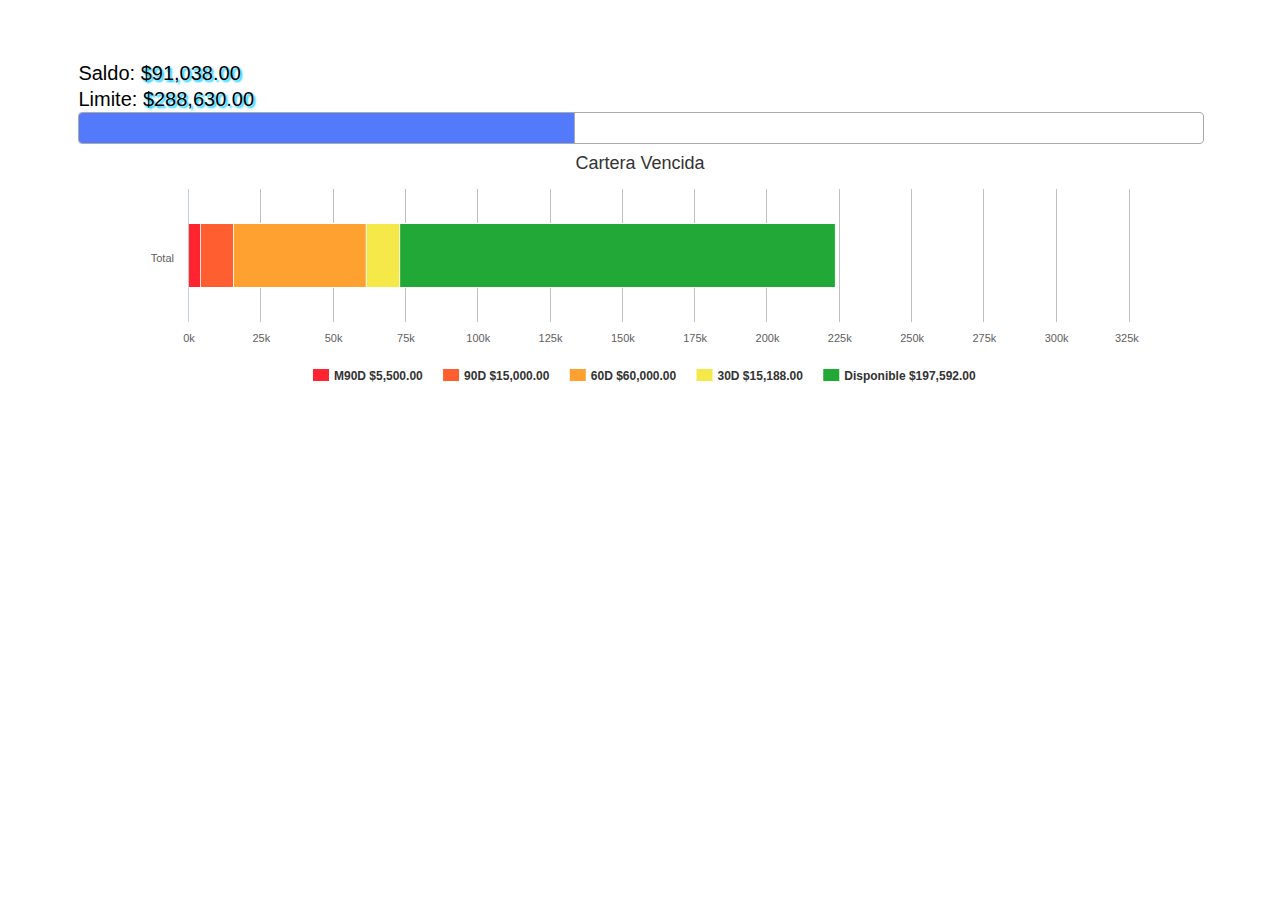
==== app/src/main/assets/www/cliente.html @ 1da0a16b "Initial commit" ====
<!doctype html>
<html>
<head>
<meta charset="utf-8">
<title></title>
 <meta name="viewport" content="width=device-width, initial-scale=1,maximum-scale=1, user-scalable=no">
 <link rel="stylesheet" type="text/css" href="css/jquery.mobile.structure-1.4.5.min.css">
 <link rel="stylesheet" type="text/css" href="css/marzamcss.css"/>
 <link rel="stylesheet" type="text/css" href="css/jquery.mobile.icons.min.css">
 <link rel="stylesheet" href="css/jquery-ui.css" >
 <script src="js/jquery.js"></script>
 <script src="js/jquery.mobile-1.4.4.js"></script>
 <script src="js/jquery-ui.js"></script>
 <script src="js/highcharts.js"></script>
<script>
$(function () {
    $('#container').highcharts({
        chart: {
			height:250,
            type: 'bar'
        },
        title: {
            text: 'Cartera Vencida'
        },
        xAxis: {
            categories: ['Total']
        },
        yAxis: {
            min: 0,
            title: {
                text: ''
            }
        },
        legend: {
            reversed: true
        },
        plotOptions: {
            series: {
                stacking: 'normal'
            }
        },
        series: [
		{
            name: 'Disponible $197,592.00',
            data: [197592]
        },{
            name: '30D $15,188.00',
            data: [15188]
        }, {
            name: '60D $60,000.00',
            data: [60000]
        }, {
            name: '90D $15,000.00',
            data: [15000]
        },
		{
            name: 'M90D $5,500.00',
            data: [5500]
        }	
		]
    });
});
</script>
</head>
<body class="ui-mobile-viewport ui-overlay-a">
<div data-role="page" class="jqm-demos ui-page ui-page-theme-a ui-page-header-fixed ui-page-footer-fixed ui-page-active" id="Ventas" data-title="Ventas" data-url="panel-fixed-page1" tabindex="0" style="padding-top: 44px; padding-bottom: 44px;">

   
    <div class="ui-panel-wrapper">
    	<div role="main" class="ui-content jqm-content jqm-fullwidth">
        <div id="inf" style="width:90%; margin:0px auto; font-size:20px; font-family:Arial, Helvetica, sans-serif; text-align:justify; color:#000;">
            	<span>Saldo:</span>
                <span id="saldo" style="text-shadow:2px 2px 2px #0CF;">$91,038.00</span>
                <br/>
                <span>Limite:</span>
                <span id="limite" style="text-shadow:2px 2px 2px #0CF;">$288,630.00</span>
                <div id="progressbar" style="width:100%; height:30px; margin:0px auto;"></div>                           	
        </div>
        <div id="graficas">
        	<div id="container" style="min-width: 80%; max-width: 80%; height: 20%; margin: 0px auto;"></div>
        </div>
                       
        </div><!--main-->            
    </div><!-- /content -->

   

	<div data-role="panel" data-position-fixed="true" data-display="push" data-theme="b" id="nav-panel" class="ui-panel ui-panel-position-left ui-panel-display-push ui-panel-closed ui-body-b ui-panel-fixed ui-panel-animate">

		<div class="ui-panel-inner"><ul data-role="listview" class="ui-listview">
            <li data-icon="delete" class="ui-first-child"><a href="#" data-rel="close" class="ui-btn ui-btn-icon-right ui-icon-delete">Menú</a></li>
            
		</ul></div>
	</div><!-- /panel -->

	<div data-role="panel" data-position="right" data-position-fixed="true" data-display="overlay" data-theme="a" id="add-form" class="ui-panel ui-panel-position-right ui-panel-display-overlay ui-panel-closed ui-body-a ui-panel-fixed ui-panel-animate">

        <div class="ui-panel-inner"><form class="userform">

        	<h2>Login</h2>

            <label for="name">Username:</label>
            <div class="ui-input-text ui-body-inherit ui-corner-all ui-mini ui-shadow-inset ui-input-has-clear"><input type="text" name="name" id="name" value="" data-clear-btn="true" data-mini="true"><a href="#" tabindex="-1" aria-hidden="true" class="ui-input-clear ui-btn ui-icon-delete ui-btn-icon-notext ui-corner-all ui-input-clear-hidden" title="Clear text">Clear text</a></div>

            <label for="password">Password:</label>
            <div class="ui-input-text ui-body-inherit ui-corner-all ui-mini ui-shadow-inset ui-input-has-clear"><input type="password" name="password" id="password" value="" data-clear-btn="true" autocomplete="off" data-mini="true"><a href="#" tabindex="-1" aria-hidden="true" class="ui-input-clear ui-btn ui-icon-delete ui-btn-icon-notext ui-corner-all ui-input-clear-hidden" title="Clear text">Clear text</a></div>

            <div class="ui-grid-a">
                <div class="ui-block-a"><a href="#" data-rel="close" class="ui-btn ui-shadow ui-corner-all ui-btn-b ui-mini">Cancel</a></div>
                <div class="ui-block-b"><a href="#" data-rel="close" class="ui-btn ui-shadow ui-corner-all ui-btn-a ui-mini">Save</a></div>
			</div>
        </form></div>

	</div><!-- /panel -->

</div><!-- /page -->

<div data-role="page" id="panel-fixed-page2" data-url="panel-fixed-page2">

    <div data-role="header">
        <h1>Landing page</h1>
    </div><!-- /header -->

    <div role="main" class="ui-content jqm-content">
    </div><!-- /content -->

</div><!-- /page -->



<div class="ui-loader ui-corner-all ui-body-a ui-loader-default"><span class="ui-icon-loading"></span><h1>loading</h1></div><div class="ui-panel-dismiss"></div><div class="ui-panel-dismiss"></div>
<script>
 	$(function() {
		$( "#progressbar").progressbar({
			value:(125555*100)/288630
			});
		});
 </script>
</body>
</html>
---- app/src/main/assets/www/css/marzamcss.css ----
/*!
* jQuery Mobile 1.4.5
* Git HEAD hash: 68e55e78b292634d3991c795f06f5e37a512decc <> Date: Fri Oct 31 2014 17:33:30 UTC
* http://jquerymobile.com
*
* Copyright 2010, 2014 jQuery Foundation, Inc. and othercontributors
* Released under the MIT license.
* http://jquery.org/license
*
*/


/* Globals */
/* Font
-----------------------------------------------------------------------------------------------------------*/
html {
	font-size: 100%;
}
body,
input,
select,
textarea,
button,
.ui-btn {
	font-size: 1em;
	line-height: 1.3;
	 font-family: sans-serif /*{global-font-family}*/;
}
legend,
.ui-input-text input,
.ui-input-search input {
	color: inherit;
	text-shadow: inherit;
}
/* Form labels (overrides font-weight bold in bars, and mini font-size) */
.ui-mobile label,
div.ui-controlgroup-label {
	font-weight: normal;
	font-size: 16px;
}
/* Separators
-----------------------------------------------------------------------------------------------------------*/
/* Field contain separator (< 28em) */
.ui-field-contain {
	border-bottom-color: #828282;
	border-bottom-color: rgba(0,0,0,.15);
	border-bottom-width: 1px;
	border-bottom-style: solid;
}
/* Table opt-in classes: strokes between each row, and alternating row stripes */
/* Classes table-stroke and table-stripe are deprecated in 1.4. */
.table-stroke thead th,
.table-stripe thead th,
.table-stripe tbody tr:last-child {
	border-bottom: 1px solid #d6d6d6; /* non-RGBA fallback */
	border-bottom: 1px solid rgba(0,0,0,.1);
}
.table-stroke tbody th,
.table-stroke tbody td {
	border-bottom: 1px solid #e6e6e6; /* non-RGBA fallback  */
	border-bottom: 1px solid rgba(0,0,0,.05);
}
.table-stripe.table-stroke tbody tr:last-child th,
.table-stripe.table-stroke tbody tr:last-child td {
	border-bottom: 0;
}
.table-stripe tbody tr:nth-child(odd) td,
.table-stripe tbody tr:nth-child(odd) th {
	background-color: #eeeeee; /* non-RGBA fallback  */
	background-color: rgba(0,0,0,.04);
}
/* Buttons
-----------------------------------------------------------------------------------------------------------*/
.ui-btn,
label.ui-btn {
	font-weight: bold;
	border-width: 1px;
	border-style: solid;
}
.ui-btn {
	text-decoration: none !important;
}
.ui-btn-active {
	cursor: pointer;
}
/* Corner rounding
-----------------------------------------------------------------------------------------------------------*/
/* Class ui-btn-corner-all deprecated in 1.4 */
.ui-corner-all {
	-webkit-border-radius: 0.9em /*{global-radii-blocks}*/;
	border-radius: 0.9em /*{global-radii-blocks}*/;
}
/* Buttons */
.ui-btn-corner-all,
.ui-btn.ui-corner-all,
/* Slider track */
.ui-slider-track.ui-corner-all,
/* Flipswitch */
.ui-flipswitch.ui-corner-all,
/* Count bubble */
.ui-li-count {
	-webkit-border-radius: 0.9em /*{global-radii-buttons}*/;
	border-radius: 0.9em /*{global-radii-buttons}*/;
}
/* Icon-only buttons */
.ui-btn-icon-notext.ui-btn-corner-all,
.ui-btn-icon-notext.ui-corner-all {
	-webkit-border-radius: 1em;
	border-radius: 1em;
}
/* Radius clip workaround for cleaning up corner trapping */
.ui-btn-corner-all,
.ui-corner-all {
	-webkit-background-clip: padding;
	background-clip: padding-box;
}
/* Popup arrow */
.ui-popup.ui-corner-all > .ui-popup-arrow-guide {
	left: 0.9em /*{global-radii-blocks}*/;
	right: 0.9em /*{global-radii-blocks}*/;
	top: 0.9em /*{global-radii-blocks}*/;
	bottom: 0.9em /*{global-radii-blocks}*/;
}
/* Shadow
-----------------------------------------------------------------------------------------------------------*/
.ui-shadow {
	-webkit-box-shadow: 0 1px 3px /*{global-box-shadow-size}*/ rgba(0,0,0,0.2) /*{global-box-shadow-color}*/;
	-moz-box-shadow: 0 1px 3px /*{global-box-shadow-size}*/ rgba(0,0,0,0.2) /*{global-box-shadow-color}*/;
	box-shadow: 0 1px 3px /*{global-box-shadow-size}*/ rgba(0,0,0,0.2) /*{global-box-shadow-color}*/;
}
.ui-shadow-inset {
	-webkit-box-shadow: inset 0 1px 3px /*{global-box-shadow-size}*/ rgba(0,0,0,0.2) /*{global-box-shadow-color}*/;
	-moz-box-shadow: inset 0 1px 3px /*{global-box-shadow-size}*/ rgba(0,0,0,0.2) /*{global-box-shadow-color}*/;
	box-shadow: inset 0 1px 3px /*{global-box-shadow-size}*/ rgba(0,0,0,0.2) /*{global-box-shadow-color}*/;
}
.ui-overlay-shadow {
	-webkit-box-shadow: 0 0 12px 		rgba(0,0,0,.6);
	-moz-box-shadow: 0 0 12px 			rgba(0,0,0,.6);
	box-shadow: 0 0 12px 				rgba(0,0,0,.6);
}
/* Icons
-----------------------------------------------------------------------------------------------------------*/
.ui-btn-icon-left:after,
.ui-btn-icon-right:after,
.ui-btn-icon-top:after,
.ui-btn-icon-bottom:after,
.ui-btn-icon-notext:after {
	background-color: #f93a1a /*{global-icon-color}*/;
	background-color: rgba(249,58,26,1) /*{global-icon-disc}*/;
	background-position: center center;
	background-repeat: no-repeat;
	-webkit-border-radius: 1em;
	border-radius: 1em;
}
/* Alt icons */
.ui-alt-icon.ui-btn:after,
.ui-alt-icon .ui-btn:after,
html .ui-alt-icon.ui-checkbox-off:after,
html .ui-alt-icon.ui-radio-off:after,
html .ui-alt-icon .ui-checkbox-off:after,
html .ui-alt-icon .ui-radio-off:after {
	background-color: #f93a1a /*{global-icon-color}*/;
	background-color: rgba(249,58,26,1) /*{global-icon-disc}*/;
}
/* No disc */
.ui-nodisc-icon.ui-btn:after,
.ui-nodisc-icon .ui-btn:after {
	background-color: transparent;
}
/* Icon shadow */
.ui-shadow-icon.ui-btn:after,
.ui-shadow-icon .ui-btn:after {
	-webkit-box-shadow: 0 1px 0 rgba(255,255,255,.4) /*{global-icon-shadow}*/;
	-moz-box-shadow: 0 1px 0 rgba(255,255,255,.4) /*{global-icon-shadow}*/;
	box-shadow: 0 1px 0 rgba(255,255,255,.4) /*{global-icon-shadow}*/;
}
/* Checkbox and radio */
.ui-btn.ui-checkbox-off:after,
.ui-btn.ui-checkbox-on:after,
.ui-btn.ui-radio-off:after,
.ui-btn.ui-radio-on:after {
	display: block;
	width: 18px;
	height: 18px;
	margin: -9px 2px 0 2px;
}
.ui-checkbox-off:after,
.ui-btn.ui-radio-off:after {
	filter: Alpha(Opacity=30);
	opacity: .3;
}
.ui-btn.ui-checkbox-off:after,
.ui-btn.ui-checkbox-on:after {
	-webkit-border-radius: .1875em;
	border-radius: .1875em;
}
.ui-btn.ui-checkbox-off:after {
	background-color: #666;
	background-color: rgba(0,0,0,.3);
}
.ui-radio .ui-btn.ui-radio-on:after {
	background-image: none;
	background-color: #fff;
	width: 8px;
	height: 8px;
	border-width: 5px;
	border-style: solid; 
}
.ui-alt-icon.ui-btn.ui-radio-on:after,
.ui-alt-icon .ui-btn.ui-radio-on:after {
	background-color: #000;
}
/* Loader */
.ui-icon-loading {
	background: url("images/ajax-loader.gif");
	background-size: 2.875em 2.875em;
}
/* Swatches */
/* A
-----------------------------------------------------------------------------------------------------------*/
/* Bar: Toolbars, dividers, slider track */
.ui-bar-a,
.ui-page-theme-a .ui-bar-inherit,
html .ui-bar-a .ui-bar-inherit,
html .ui-body-a .ui-bar-inherit,
html body .ui-group-theme-a .ui-bar-inherit {
	background-color: #f93a1a /*{a-bar-background-color}*/;
	border-color: #dddddd /*{a-bar-border}*/;
	color: #ffffff /*{a-bar-color}*/;
	text-shadow: 0 /*{a-bar-shadow-x}*/ 0px /*{a-bar-shadow-y}*/ 0 /*{a-bar-shadow-radius}*/ #ffffff /*{a-bar-shadow-color}*/;
	font-weight: bold;
}
.ui-bar-a {
	border-width: 1px;
	border-style: solid;
}
/* Page and overlay */
.ui-overlay-a,
.ui-page-theme-a,
.ui-page-theme-a .ui-panel-wrapper {
	background-color: #ffffff /*{a-page-background-color}*/;
	border-color: #ffffff /*{a-page-border}*/;
	color: #233495 /*{a-page-color}*/;
	text-shadow: 0 /*{a-page-shadow-x}*/ 0px /*{a-page-shadow-y}*/ 0 /*{a-page-shadow-radius}*/ #ffffff /*{a-page-shadow-color}*/;
}
/* Body: Read-only lists, text inputs, collapsible content */
.ui-body-a,
.ui-page-theme-a .ui-body-inherit,
html .ui-bar-a .ui-body-inherit,
html .ui-body-a .ui-body-inherit,
html body .ui-group-theme-a .ui-body-inherit,
html .ui-panel-page-container-a {
	background-color: #ffffff /*{a-body-background-color}*/;
	border-color: #dddddd /*{a-body-border}*/;
	color: #333333 /*{a-body-color}*/;
	text-shadow: 0 /*{a-body-shadow-x}*/ 0px /*{a-body-shadow-y}*/ 0 /*{a-body-shadow-radius}*/ #ffffff /*{a-body-shadow-color}*/;
}
.ui-body-a {
	border-width: 1px;
	border-style: solid;
}
/* Links */
.ui-page-theme-a a,
html .ui-bar-a a,
html .ui-body-a a,
html body .ui-group-theme-a a {
	color: #f93a1a /*{a-link-color}*/;
	font-weight: bold;
}
.ui-page-theme-a a:visited,
html .ui-bar-a a:visited,
html .ui-body-a a:visited,
html body .ui-group-theme-a a:visited {
    color: #3388cc /*{a-link-visited}*/;
}
.ui-page-theme-a a:hover,
html .ui-bar-a a:hover,
html .ui-body-a a:hover,
html body .ui-group-theme-a a:hover {
	color: #005599 /*{a-link-hover}*/;
}
.ui-page-theme-a a:active,
html .ui-bar-a a:active,
html .ui-body-a a:active,
html body .ui-group-theme-a a:active {
	color: #005599 /*{a-link-active}*/;
}
/* Button up */
.ui-page-theme-a .ui-btn,
html .ui-bar-a .ui-btn,
html .ui-body-a .ui-btn,
html body .ui-group-theme-a .ui-btn,
html head + body .ui-btn.ui-btn-a,
/* Button visited */
.ui-page-theme-a .ui-btn:visited,
html .ui-bar-a .ui-btn:visited,
html .ui-body-a .ui-btn:visited,
html body .ui-group-theme-a .ui-btn:visited,
html head + body .ui-btn.ui-btn-a:visited {
	background-color: #f6f6f6 /*{a-bup-background-color}*/;
	border-color: #dddddd /*{a-bup-border}*/;
	color: #333333 /*{a-bup-color}*/;
	text-shadow: 0 /*{a-bup-shadow-x}*/ 0px /*{a-bup-shadow-y}*/ 0 /*{a-bup-shadow-radius}*/ #f3f3f3 /*{a-bup-shadow-color}*/;
}
/* Button hover */
.ui-page-theme-a .ui-btn:hover,
html .ui-bar-a .ui-btn:hover,
html .ui-body-a .ui-btn:hover,
html body .ui-group-theme-a .ui-btn:hover,
html head + body .ui-btn.ui-btn-a:hover {
	background-color: #ededed /*{a-bhover-background-color}*/;
	border-color: #dddddd /*{a-bhover-border}*/;
	color: #333333 /*{a-bhover-color}*/;
	text-shadow: 0 /*{a-bhover-shadow-x}*/ 0px /*{a-bhover-shadow-y}*/ 0 /*{a-bhover-shadow-radius}*/ #f3f3f3 /*{a-bhover-shadow-color}*/;
}
/* Button down */
.ui-page-theme-a .ui-btn:active,
html .ui-bar-a .ui-btn:active,
html .ui-body-a .ui-btn:active,
html body .ui-group-theme-a .ui-btn:active,
html head + body .ui-btn.ui-btn-a:active {
	background-color: #e8e8e8 /*{a-bdown-background-color}*/;
	border-color: #dddddd /*{a-bdown-border}*/;
	color: #333333 /*{a-bdown-color}*/;
	text-shadow: 0 /*{a-bdown-shadow-x}*/ 0px /*{a-bdown-shadow-y}*/ 0 /*{a-bdown-shadow-radius}*/ #f3f3f3 /*{a-bdown-shadow-color}*/;
}
/* Active button */
.ui-page-theme-a .ui-btn.ui-btn-active,
html .ui-bar-a .ui-btn.ui-btn-active,
html .ui-body-a .ui-btn.ui-btn-active,
html body .ui-group-theme-a .ui-btn.ui-btn-active,
html head + body .ui-btn.ui-btn-a.ui-btn-active,
/* Active checkbox icon */
.ui-page-theme-a .ui-checkbox-on:after,
html .ui-bar-a .ui-checkbox-on:after,
html .ui-body-a .ui-checkbox-on:after,
html body .ui-group-theme-a .ui-checkbox-on:after,
.ui-btn.ui-checkbox-on.ui-btn-a:after,
/* Active flipswitch background */
.ui-page-theme-a .ui-flipswitch-active,
html .ui-bar-a .ui-flipswitch-active,
html .ui-body-a .ui-flipswitch-active,
html body .ui-group-theme-a .ui-flipswitch-active,
html body .ui-flipswitch.ui-bar-a.ui-flipswitch-active,
/* Active slider track */
.ui-page-theme-a .ui-slider-track .ui-btn-active,
html .ui-bar-a .ui-slider-track .ui-btn-active,
html .ui-body-a .ui-slider-track .ui-btn-active,
html body .ui-group-theme-a .ui-slider-track .ui-btn-active,
html body div.ui-slider-track.ui-body-a .ui-btn-active {
	background-color: #f93a1a /*{a-active-background-color}*/;
	border-color: #f93a1a /*{a-active-border}*/;
	color: #ffffff /*{a-active-color}*/;
	text-shadow: 0 /*{a-active-shadow-x}*/ 0px /*{a-active-shadow-y}*/ 0 /*{a-active-shadow-radius}*/ #005599 /*{a-active-shadow-color}*/;
}
/* Active radio button icon */
.ui-page-theme-a .ui-radio-on:after,
html .ui-bar-a .ui-radio-on:after,
html .ui-body-a .ui-radio-on:after,
html body .ui-group-theme-a .ui-radio-on:after,
.ui-btn.ui-radio-on.ui-btn-a:after {
	border-color: #f93a1a /*{a-active-background-color}*/;
}
/* Focus */
.ui-page-theme-a .ui-btn:focus,
html .ui-bar-a .ui-btn:focus,
html .ui-body-a .ui-btn:focus,
html body .ui-group-theme-a .ui-btn:focus,
html head + body .ui-btn.ui-btn-a:focus,
/* Focus buttons and text inputs with div wrap */
.ui-page-theme-a .ui-focus,
html .ui-bar-a .ui-focus,
html .ui-body-a .ui-focus,
html body .ui-group-theme-a .ui-focus,
html head + body .ui-btn-a.ui-focus,
html head + body .ui-body-a.ui-focus {
	-webkit-box-shadow: 0 0 12px #f93a1a /*{a-active-background-color}*/;
	-moz-box-shadow: 0 0 12px #f93a1a /*{a-active-background-color}*/;
	box-shadow: 0 0 12px #f93a1a /*{a-active-background-color}*/;
}
/* B
-----------------------------------------------------------------------------------------------------------*/
/* Bar: Toolbars, dividers, slider track */
.ui-bar-b,
.ui-page-theme-b .ui-bar-inherit,
html .ui-bar-b .ui-bar-inherit,
html .ui-body-b .ui-bar-inherit,
html body .ui-group-theme-b .ui-bar-inherit {
	background-color: #e9e9e9 /*{b-bar-background-color}*/;
	border-color: #dddddd /*{b-bar-border}*/;
	color: #333333 /*{b-bar-color}*/;
	text-shadow: 0 /*{b-bar-shadow-x}*/ 1px /*{b-bar-shadow-y}*/ 0 /*{b-bar-shadow-radius}*/ #eeeeee /*{b-bar-shadow-color}*/;
	font-weight: bold;
}
.ui-bar-b {
	border-width: 1px;
	border-style: solid;
}
/* Page and overlay */
.ui-overlay-b,
.ui-page-theme-b,
.ui-page-theme-b .ui-panel-wrapper {
	background-color: #f9f9f9 /*{b-page-background-color}*/;
	border-color: #bbbbbb /*{b-page-border}*/;
	color: #333333 /*{b-page-color}*/;
	text-shadow: 0 /*{b-page-shadow-x}*/ 1px /*{b-page-shadow-y}*/ 0 /*{b-page-shadow-radius}*/ #f3f3f3 /*{b-page-shadow-color}*/;
}
/* Body: Read-only lists, text inputs, collapsible content */
.ui-body-b,
.ui-page-theme-b .ui-body-inherit,
html .ui-bar-b .ui-body-inherit,
html .ui-body-b .ui-body-inherit,
html body .ui-group-theme-b .ui-body-inherit,
html .ui-panel-page-container-b {
	background-color: #ffffff /*{b-body-background-color}*/;
	border-color: #dddddd /*{b-body-border}*/;
	color: #333333 /*{b-body-color}*/;
	text-shadow: 0 /*{b-body-shadow-x}*/ 1px /*{b-body-shadow-y}*/ 0 /*{b-body-shadow-radius}*/ #f3f3f3 /*{b-body-shadow-color}*/;
}
.ui-body-b {
	border-width: 1px;
	border-style: solid;
}
/* Links */
.ui-page-theme-b a,
html .ui-bar-b a,
html .ui-body-b a,
html body .ui-group-theme-b a {
	color: #3388cc /*{b-link-color}*/;
	font-weight: bold;
}
.ui-page-theme-b a:visited,
html .ui-bar-b a:visited,
html .ui-body-b a:visited,
html body .ui-group-theme-b a:visited {
    color: #3388cc /*{b-link-visited}*/;
}
.ui-page-theme-b a:hover,
html .ui-bar-b a:hover,
html .ui-body-b a:hover,
html body .ui-group-theme-b a:hover {
	color: #005599 /*{b-link-hover}*/;
}
.ui-page-theme-b a:active,
html .ui-bar-b a:active,
html .ui-body-b a:active,
html body .ui-group-theme-b a:active {
	color: #005599 /*{b-link-active}*/;
}
/* Button up */
.ui-page-theme-b .ui-btn,
html .ui-bar-b .ui-btn,
html .ui-body-b .ui-btn,
html body .ui-group-theme-b .ui-btn,
html head + body .ui-btn.ui-btn-b,
/* Button visited */
.ui-page-theme-b .ui-btn:visited,
html .ui-bar-b .ui-btn:visited,
html .ui-body-b .ui-btn:visited,
html body .ui-group-theme-b .ui-btn:visited,
html head + body .ui-btn.ui-btn-b:visited {
	background-color: #f6f6f6 /*{b-bup-background-color}*/;
	border-color: #dddddd /*{b-bup-border}*/;
	color: #333333 /*{b-bup-color}*/;
	text-shadow: 0 /*{b-bup-shadow-x}*/ 1px /*{b-bup-shadow-y}*/ 0 /*{b-bup-shadow-radius}*/ #f3f3f3 /*{b-bup-shadow-color}*/;
}
/* Button hover */
.ui-page-theme-b .ui-btn:hover,
html .ui-bar-b .ui-btn:hover,
html .ui-body-b .ui-btn:hover,
html body .ui-group-theme-b .ui-btn:hover,
html head + body .ui-btn.ui-btn-b:hover {
	background-color: #ededed /*{b-bhover-background-color}*/;
	border-color: #dddddd /*{b-bhover-border}*/;
	color: #333333 /*{b-bhover-color}*/;
	text-shadow: 0 /*{b-bhover-shadow-x}*/ 1px /*{b-bhover-shadow-y}*/ 0 /*{b-bhover-shadow-radius}*/ #f3f3f3 /*{b-bhover-shadow-color}*/;
}
/* Button down */
.ui-page-theme-b .ui-btn:active,
html .ui-bar-b .ui-btn:active,
html .ui-body-b .ui-btn:active,
html body .ui-group-theme-b .ui-btn:active,
html head + body .ui-btn.ui-btn-b:active {
	background-color: #e8e8e8 /*{b-bdown-background-color}*/;
	border-color: #dddddd /*{b-bdown-border}*/;
	color: #333333 /*{b-bdown-color}*/;
	text-shadow: 0 /*{b-bdown-shadow-x}*/ 1px /*{b-bdown-shadow-y}*/ 0 /*{b-bdown-shadow-radius}*/ #f3f3f3 /*{b-bdown-shadow-color}*/;
}
/* Active button */
.ui-page-theme-b .ui-btn.ui-btn-active,
html .ui-bar-b .ui-btn.ui-btn-active,
html .ui-body-b .ui-btn.ui-btn-active,
html body .ui-group-theme-b .ui-btn.ui-btn-active,
html head + body .ui-btn.ui-btn-b.ui-btn-active,
/* Active checkbox icon */
.ui-page-theme-b .ui-checkbox-on:after,
html .ui-bar-b .ui-checkbox-on:after,
html .ui-body-b .ui-checkbox-on:after,
html body .ui-group-theme-b .ui-checkbox-on:after,
.ui-btn.ui-checkbox-on.ui-btn-b:after,
/* Active flipswitch background */
.ui-page-theme-b .ui-flipswitch-active,
html .ui-bar-b .ui-flipswitch-active,
html .ui-body-b .ui-flipswitch-active,
html body .ui-group-theme-b .ui-flipswitch-active,
html body .ui-flipswitch.ui-bar-b.ui-flipswitch-active,
/* Active slider track */
.ui-page-theme-b .ui-slider-track .ui-btn-active,
html .ui-bar-b .ui-slider-track .ui-btn-active,
html .ui-body-b .ui-slider-track .ui-btn-active,
html body .ui-group-theme-b .ui-slider-track .ui-btn-active,
html body div.ui-slider-track.ui-body-b .ui-btn-active {
	background-color: #3388cc /*{b-active-background-color}*/;
	border-color: #3388cc /*{b-active-border}*/;
	color: #ffffff /*{b-active-color}*/;
	text-shadow: 0 /*{b-active-shadow-x}*/ 1px /*{b-active-shadow-y}*/ 0 /*{b-active-shadow-radius}*/ #005599 /*{b-active-shadow-color}*/;
}
/* Active radio button icon */
.ui-page-theme-b .ui-radio-on:after,
html .ui-bar-b .ui-radio-on:after,
html .ui-body-b .ui-radio-on:after,
html body .ui-group-theme-b .ui-radio-on:after,
.ui-btn.ui-radio-on.ui-btn-b:after {
	border-color: #3388cc /*{b-active-background-color}*/;
}
/* Focus */
.ui-page-theme-b .ui-btn:focus,
html .ui-bar-b .ui-btn:focus,
html .ui-body-b .ui-btn:focus,
html body .ui-group-theme-b .ui-btn:focus,
html head + body .ui-btn.ui-btn-b:focus,
/* Focus buttons and text inputs with div wrap */
.ui-page-theme-b .ui-focus,
html .ui-bar-b .ui-focus,
html .ui-body-b .ui-focus,
html body .ui-group-theme-b .ui-focus,
html head + body .ui-btn-b.ui-focus,
html head + body .ui-body-b.ui-focus {
	-webkit-box-shadow: 0 0 12px #3388cc /*{b-active-background-color}*/;
	-moz-box-shadow: 0 0 12px #3388cc /*{b-active-background-color}*/;
	box-shadow: 0 0 12px #3388cc /*{b-active-background-color}*/;
}


/* C
-----------------------------------------------------------------------------------------------------------*/
/* Bar: Toolbars, dividers, slider track */
.ui-bar-c,
.ui-page-theme-c .ui-bar-inherit,
html .ui-bar-c .ui-bar-inherit,
html .ui-body-c .ui-bar-inherit,
html body .ui-group-theme-c .ui-bar-inherit {
	background-color: #e9e9e9 /*{c-bar-background-color}*/;
	border-color: #dddddd /*{c-bar-border}*/;
	color: #333333 /*{c-bar-color}*/;
	text-shadow: 0 /*{c-bar-shadow-x}*/ 1px /*{c-bar-shadow-y}*/ 0 /*{c-bar-shadow-radius}*/ #eeeeee /*{c-bar-shadow-color}*/;
	font-weight: bold;
}
.ui-bar-c {
	border-width: 1px;
	border-style: solid;
}
/* Page and overlay */
.ui-overlay-c,
.ui-page-theme-c,
.ui-page-theme-c .ui-panel-wrapper {
	background-color: #f9f9f9 /*{c-page-background-color}*/;
	border-color: #bbbbbb /*{c-page-border}*/;
	color: #333333 /*{c-page-color}*/;
	text-shadow: 0 /*{c-page-shadow-x}*/ 1px /*{c-page-shadow-y}*/ 0 /*{c-page-shadow-radius}*/ #f3f3f3 /*{c-page-shadow-color}*/;
}
/* Body: Read-only lists, text inputs, collapsible content */
.ui-body-c,
.ui-page-theme-c .ui-body-inherit,
html .ui-bar-c .ui-body-inherit,
html .ui-body-c .ui-body-inherit,
html body .ui-group-theme-c .ui-body-inherit,
html .ui-panel-page-container-c {
	background-color: #ffffff /*{c-body-background-color}*/;
	border-color: #dddddd /*{c-body-border}*/;
	color: #333333 /*{c-body-color}*/;
	text-shadow: 0 /*{c-body-shadow-x}*/ 1px /*{c-body-shadow-y}*/ 0 /*{c-body-shadow-radius}*/ #f3f3f3 /*{c-body-shadow-color}*/;
}
.ui-body-c {
	border-width: 1px;
	border-style: solid;
}
/* Links */
.ui-page-theme-c a,
html .ui-bar-c a,
html .ui-body-c a,
html body .ui-group-theme-c a {
	color: #3388cc /*{c-link-color}*/;
	font-weight: bold;
}
.ui-page-theme-c a:visited,
html .ui-bar-c a:visited,
html .ui-body-c a:visited,
html body .ui-group-theme-c a:visited {
    color: #3388cc /*{c-link-visited}*/;
}
.ui-page-theme-c a:hover,
html .ui-bar-c a:hover,
html .ui-body-c a:hover,
html body .ui-group-theme-c a:hover {
	color: #005599 /*{c-link-hover}*/;
}
.ui-page-theme-c a:active,
html .ui-bar-c a:active,
html .ui-body-c a:active,
html body .ui-group-theme-c a:active {
	color: #005599 /*{c-link-active}*/;
}
/* Button up */
.ui-page-theme-c .ui-btn,
html .ui-bar-c .ui-btn,
html .ui-body-c .ui-btn,
html body .ui-group-theme-c .ui-btn,
html head + body .ui-btn.ui-btn-c,
/* Button visited */
.ui-page-theme-c .ui-btn:visited,
html .ui-bar-c .ui-btn:visited,
html .ui-body-c .ui-btn:visited,
html body .ui-group-theme-c .ui-btn:visited,
html head + body .ui-btn.ui-btn-c:visited {
	background-color: #f6f6f6 /*{c-bup-background-color}*/;
	border-color: #dddddd /*{c-bup-border}*/;
	color: #333333 /*{c-bup-color}*/;
	text-shadow: 0 /*{c-bup-shadow-x}*/ 1px /*{c-bup-shadow-y}*/ 0 /*{c-bup-shadow-radius}*/ #f3f3f3 /*{c-bup-shadow-color}*/;
}
/* Button hover */
.ui-page-theme-c .ui-btn:hover,
html .ui-bar-c .ui-btn:hover,
html .ui-body-c .ui-btn:hover,
html body .ui-group-theme-c .ui-btn:hover,
html head + body .ui-btn.ui-btn-c:hover {
	background-color: #ededed /*{c-bhover-background-color}*/;
	border-color: #dddddd /*{c-bhover-border}*/;
	color: #333333 /*{c-bhover-color}*/;
	text-shadow: 0 /*{c-bhover-shadow-x}*/ 1px /*{c-bhover-shadow-y}*/ 0 /*{c-bhover-shadow-radius}*/ #f3f3f3 /*{c-bhover-shadow-color}*/;
}
/* Button down */
.ui-page-theme-c .ui-btn:active,
html .ui-bar-c .ui-btn:active,
html .ui-body-c .ui-btn:active,
html body .ui-group-theme-c .ui-btn:active,
html head + body .ui-btn.ui-btn-c:active {
	background-color: #e8e8e8 /*{c-bdown-background-color}*/;
	border-color: #dddddd /*{c-bdown-border}*/;
	color: #333333 /*{c-bdown-color}*/;
	text-shadow: 0 /*{c-bdown-shadow-x}*/ 1px /*{c-bdown-shadow-y}*/ 0 /*{c-bdown-shadow-radius}*/ #f3f3f3 /*{c-bdown-shadow-color}*/;
}
/* Active button */
.ui-page-theme-c .ui-btn.ui-btn-active,
html .ui-bar-c .ui-btn.ui-btn-active,
html .ui-body-c .ui-btn.ui-btn-active,
html body .ui-group-theme-c .ui-btn.ui-btn-active,
html head + body .ui-btn.ui-btn-c.ui-btn-active,
/* Active checkbox icon */
.ui-page-theme-c .ui-checkbox-on:after,
html .ui-bar-c .ui-checkbox-on:after,
html .ui-body-c .ui-checkbox-on:after,
html body .ui-group-theme-c .ui-checkbox-on:after,
.ui-btn.ui-checkbox-on.ui-btn-c:after,
/* Active flipswitch background */
.ui-page-theme-c .ui-flipswitch-active,
html .ui-bar-c .ui-flipswitch-active,
html .ui-body-c .ui-flipswitch-active,
html body .ui-group-theme-c .ui-flipswitch-active,
html body .ui-flipswitch.ui-bar-c.ui-flipswitch-active,
/* Active slider track */
.ui-page-theme-c .ui-slider-track .ui-btn-active,
html .ui-bar-c .ui-slider-track .ui-btn-active,
html .ui-body-c .ui-slider-track .ui-btn-active,
html body .ui-group-theme-c .ui-slider-track .ui-btn-active,
html body div.ui-slider-track.ui-body-c .ui-btn-active {
	background-color: #3388cc /*{c-active-background-color}*/;
	border-color: #3388cc /*{c-active-border}*/;
	color: #ffffff /*{c-active-color}*/;
	text-shadow: 0 /*{c-active-shadow-x}*/ 1px /*{c-active-shadow-y}*/ 0 /*{c-active-shadow-radius}*/ #005599 /*{c-active-shadow-color}*/;
}
/* Active radio button icon */
.ui-page-theme-c .ui-radio-on:after,
html .ui-bar-c .ui-radio-on:after,
html .ui-body-c .ui-radio-on:after,
html body .ui-group-theme-c .ui-radio-on:after,
.ui-btn.ui-radio-on.ui-btn-c:after {
	border-color: #3388cc /*{c-active-background-color}*/;
}
/* Focus */
.ui-page-theme-c .ui-btn:focus,
html .ui-bar-c .ui-btn:focus,
html .ui-body-c .ui-btn:focus,
html body .ui-group-theme-c .ui-btn:focus,
html head + body .ui-btn.ui-btn-c:focus,
/* Focus buttons and text inputs with div wrap */
.ui-page-theme-c .ui-focus,
html .ui-bar-c .ui-focus,
html .ui-body-c .ui-focus,
html body .ui-group-theme-c .ui-focus,
html head + body .ui-btn-c.ui-focus,
html head + body .ui-body-c.ui-focus {
	-webkit-box-shadow: 0 0 12px #3388cc /*{c-active-background-color}*/;
	-moz-box-shadow: 0 0 12px #3388cc /*{c-active-background-color}*/;
	box-shadow: 0 0 12px #3388cc /*{c-active-background-color}*/;
}


/* Structure */
/* Disabled
-----------------------------------------------------------------------------------------------------------*/
/* Class ui-disabled deprecated in 1.4. :disabled not supported by IE8 so we use [disabled] */
.ui-disabled,
.ui-state-disabled,
button[disabled],
.ui-select .ui-btn.ui-state-disabled {
	filter: Alpha(Opacity=30);
	opacity: .3;
	cursor: default !important;
	pointer-events: none;
}
/* Focus state outline
-----------------------------------------------------------------------------------------------------------*/
.ui-btn:focus,
.ui-btn.ui-focus {
	outline: 0;
}
/* Unset box-shadow in browsers that don't do it right */
.ui-noboxshadow .ui-shadow,
.ui-noboxshadow .ui-shadow-inset,
.ui-noboxshadow .ui-overlay-shadow,
.ui-noboxshadow .ui-shadow-icon.ui-btn:after,
.ui-noboxshadow .ui-shadow-icon .ui-btn:after,
.ui-noboxshadow .ui-focus,
.ui-noboxshadow .ui-btn:focus,
.ui-noboxshadow  input:focus,
.ui-noboxshadow .ui-panel {
	-webkit-box-shadow: none !important;
	-moz-box-shadow: none !important;
	box-shadow: none !important;
}
.ui-noboxshadow .ui-btn:focus,
.ui-noboxshadow .ui-focus {
	outline-width: 1px;
	outline-style: auto;
}
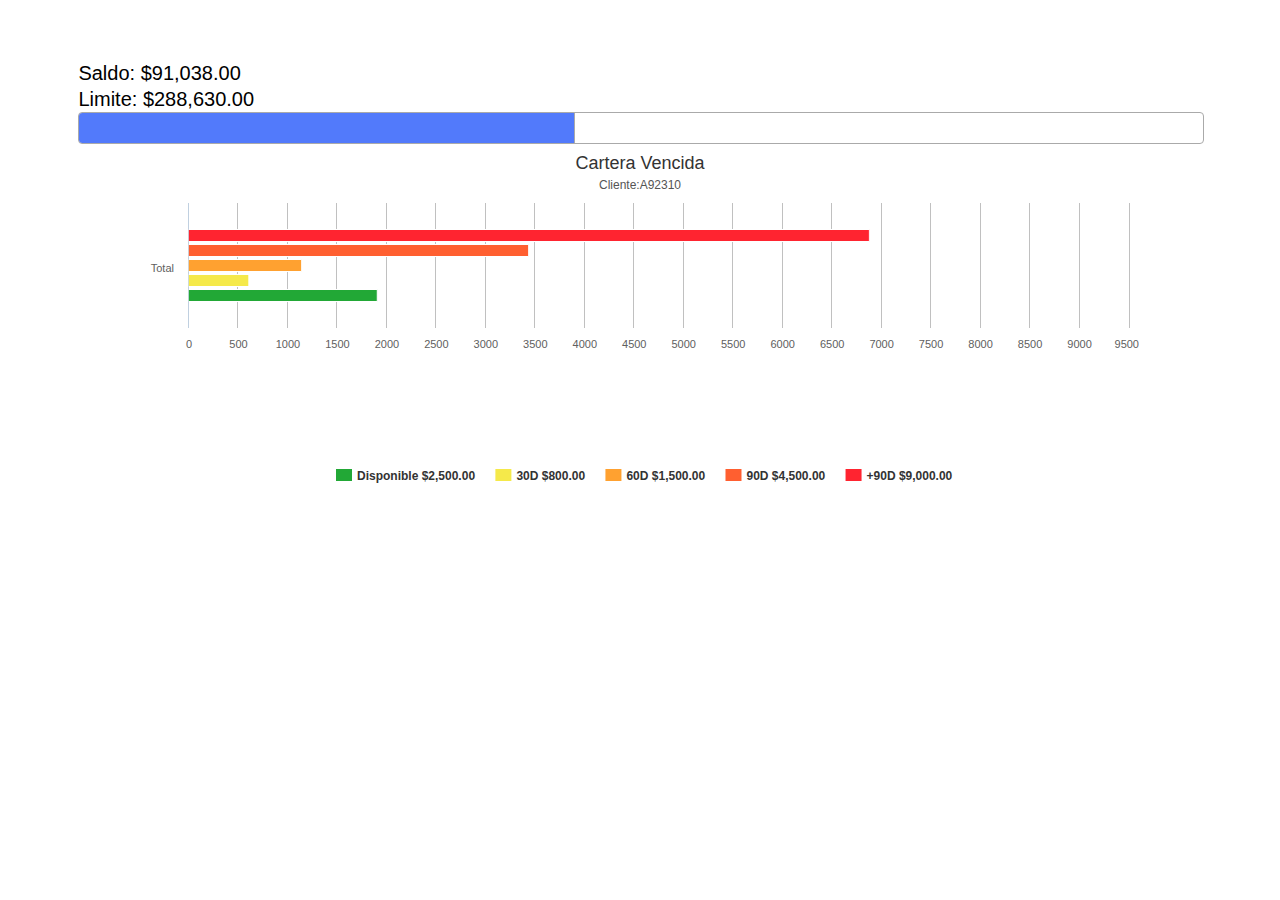
==== commit 067e21ed: "Cambios  26/11/2014 3:30 hrs" ====
--- a/app/src/main/assets/www/cliente.html
+++ b/app/src/main/assets/www/cliente.html
@@ -12,55 +12,97 @@
  <script src="js/jquery.mobile-1.4.4.js"></script>
  <script src="js/jquery-ui.js"></script>
  <script src="js/highcharts.js"></script>
-<script>
-$(function () {
+    <script>
+    $(function () {
+                        var disponible=2500.00,D30=800.00,D60=1500.00,D90=4500.00,MD90=9000.00;
     $('#container').highcharts({
         chart: {
-			height:250,
-            type: 'bar'
+            type: 'bar',
+                                   height:'350'
         },
         title: {
             text: 'Cartera Vencida'
         },
+        subtitle: {
+            text: 'Cliente:A92310'
+        },
         xAxis: {
-            categories: ['Total']
+            categories: ['Total'],
+            title: {
+                text: null
+            },
+                                   height:'125'
         },
         yAxis: {
             min: 0,
             title: {
-                text: ''
-            }
+                text: '',
+                align: 'high'
+            },
+                                   height:'125'
         },
-        legend: {
-            reversed: true
+        tooltip: {
+            valueSuffix: ''
         },
-        plotOptions: {
-            series: {
-                stacking: 'normal'
-            }
+        credits: {
+            enabled: false
         },
-        series: [
-		{
-            name: 'Disponible $197,592.00',
-            data: [197592]
-        },{
-            name: '30D $15,188.00',
-            data: [15188]
+        series: [{
+            name: 'Disponible $'+deci(disponible.toString()),
+            data: [disponible]
         }, {
-            name: '60D $60,000.00',
-            data: [60000]
+            name: '30D $'+deci(D30.toString()),
+            data: [D30]
         }, {
-            name: '90D $15,000.00',
-            data: [15000]
-        },
-		{
-            name: 'M90D $5,500.00',
-            data: [5500]
-        }	
-		]
+            name: '60D $'+deci(D60.toString()),
+            data: [D60]
+        }, {
+            name: '90D $'+deci(D90.toString()),
+            data: [D90]
+        }
+, {
+            name: '+90D $'+deci(MD90.toString()),
+            data: [MD90]
+        }]
     });
 });
+
+function deci(valor){
+            var dec=valor.split(".");
+            var leng = parseInt((dec).length);
+            var cantidad="";
+            if(leng==2){
+            cantidad=conComas(dec[0],dec[1]);
+    }else{
+            cantidad=conComas(dec[0],"00");
+            }
+            return cantidad;
+            }
+function conComas(valor,Deci) {
+
+    var nums = new Array();
+    var simb = ","; //Éste es el separador
+    valor = valor.toString();
+    valor = valor.replace(/\D/g, "");   //Ésta expresión regular solo permitira ingresar números
+    nums = valor.split(""); //Se vacia el valor en un arreglo
+    var long = nums.length - 1; // Se saca la longitud del arreglo
+    var patron = 3; //Indica cada cuanto se ponen las comas
+    var prox = 2; // Indica en que lugar se debe insertar la siguiente coma
+    var res = "";
+
+    while (long > prox) {
+        nums.splice((long - prox),0,simb); //Se agrega la coma
+        prox += patron; //Se incrementa la posición próxima para colocar la coma
+    }
+
+    for (var i = 0; i <= nums.length-1; i++) {
+        res += nums[i]; //Se crea la nueva cadena para devolver el valor formateado
+    }
+
+    return res+"."+Deci;
+}
 </script>
+
 </head>
 <body class="ui-mobile-viewport ui-overlay-a">
 <div data-role="page" class="jqm-demos ui-page ui-page-theme-a ui-page-header-fixed ui-page-footer-fixed ui-page-active" id="Ventas" data-title="Ventas" data-url="panel-fixed-page1" tabindex="0" style="padding-top: 44px; padding-bottom: 44px;">
@@ -70,10 +112,10 @@
     	<div role="main" class="ui-content jqm-content jqm-fullwidth">
         <div id="inf" style="width:90%; margin:0px auto; font-size:20px; font-family:Arial, Helvetica, sans-serif; text-align:justify; color:#000;">
             	<span>Saldo:</span>
-                <span id="saldo" style="text-shadow:2px 2px 2px #0CF;">$91,038.00</span>
+                <span id="saldo" >$91,038.00</span>
                 <br/>
                 <span>Limite:</span>
-                <span id="limite" style="text-shadow:2px 2px 2px #0CF;">$288,630.00</span>
+                <span id="limite" >$288,630.00</span>
                 <div id="progressbar" style="width:100%; height:30px; margin:0px auto;"></div>                           	
         </div>
         <div id="graficas">
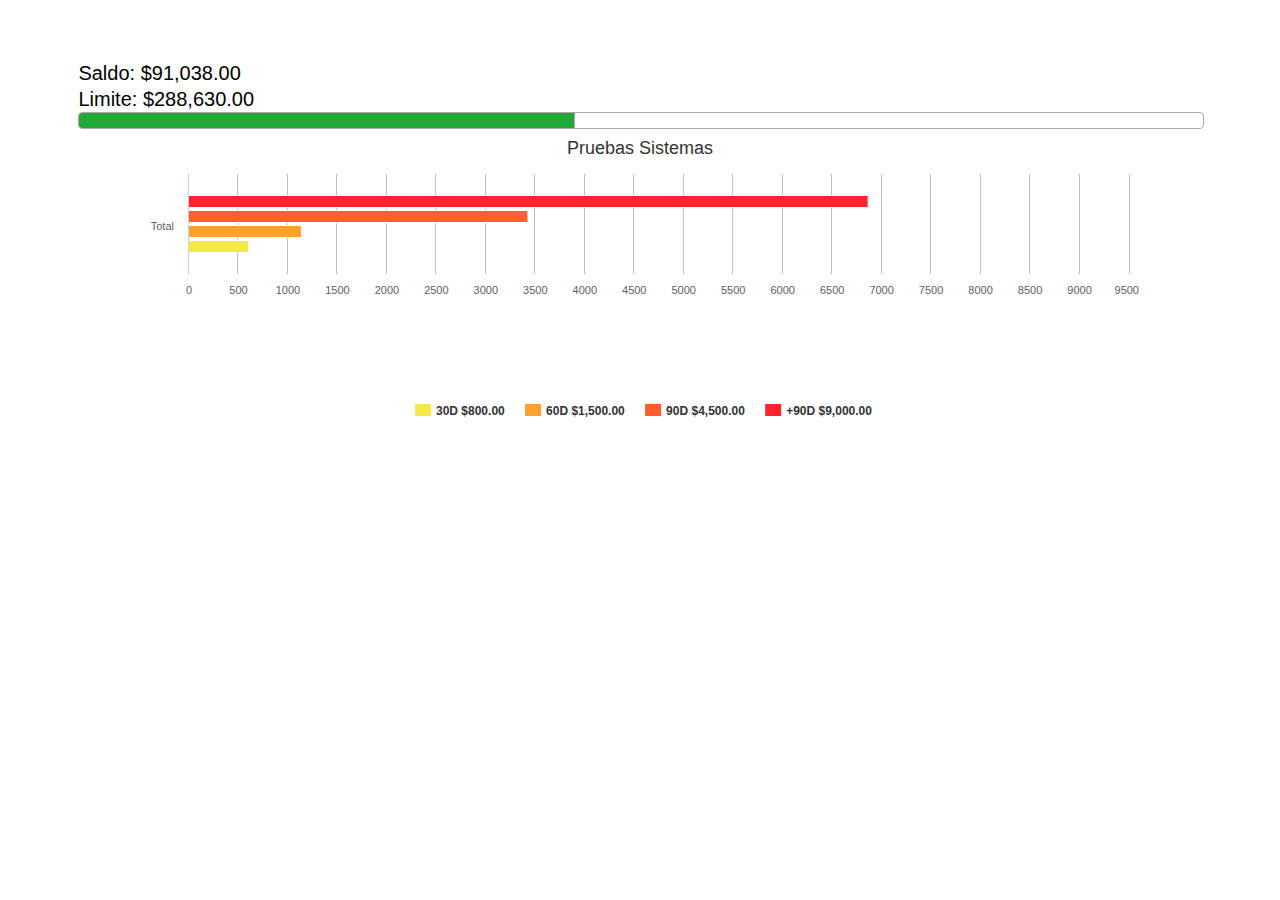
==== commit 16a7e100: "Cambios 16/12/2014" ====
--- a/app/src/main/assets/www/cliente.html
+++ b/app/src/main/assets/www/cliente.html
@@ -3,35 +3,31 @@
 <head>
 <meta charset="utf-8">
 <title></title>
- <meta name="viewport" content="width=device-width, initial-scale=1,maximum-scale=1, user-scalable=no">
- <link rel="stylesheet" type="text/css" href="css/jquery.mobile.structure-1.4.5.min.css">
- <link rel="stylesheet" type="text/css" href="css/marzamcss.css"/>
- <link rel="stylesheet" type="text/css" href="css/jquery.mobile.icons.min.css">
- <link rel="stylesheet" href="css/jquery-ui.css" >
- <script src="js/jquery.js"></script>
- <script src="js/jquery.mobile-1.4.4.js"></script>
- <script src="js/jquery-ui.js"></script>
- <script src="js/highcharts.js"></script>
-    <script>
+<meta name="viewport" content="width=device-width, initial-scale=1,maximum-scale=1, user-scalable=no">
+<link rel="stylesheet" type="text/css" href="css/jquery.mobile.structure-1.4.5.min.css">
+<link rel="stylesheet" type="text/css" href="css/marzamcss.css"/>
+<link rel="stylesheet" type="text/css" href="css/jquery.mobile.icons.min.css">
+<link rel="stylesheet" href="css/jquery-ui.css" >
+<script src="js/jquery.js"></script>
+<script src="js/jquery.mobile-1.4.4.js"></script>
+<script src="js/jquery-ui.js"></script>
+<script src="js/highcharts.js"></script>
+<script>
     $(function () {
-                        var disponible=2500.00,D30=800.00,D60=1500.00,D90=4500.00,MD90=9000.00;
+		var disponible=2500.00,D30=800.00,D60=1500.00,D90=4500.00,MD90=9000.00;
     $('#container').highcharts({
         chart: {
-            type: 'bar',
-                                   height:'350'
+            type: 'bar',height:'300'
         },
         title: {
-            text: 'Cartera Vencida'
-        },
-        subtitle: {
-            text: 'Cliente:A92310'
+            text: 'Pruebas Sistemas'
         },
         xAxis: {
             categories: ['Total'],
             title: {
                 text: null
             },
-                                   height:'125'
+			height:'100'
         },
         yAxis: {
             min: 0,
@@ -39,28 +35,25 @@
                 text: '',
                 align: 'high'
             },
-                                   height:'125'
+                                   height:'100'
         },
         tooltip: {
             valueSuffix: ''
-        },
+        },       
         credits: {
             enabled: false
         },
-        series: [{
-            name: 'Disponible $'+deci(disponible.toString()),
-            data: [disponible]
-        }, {
+        series: [
+		{
             name: '30D $'+deci(D30.toString()),
             data: [D30]
-        }, {
+        },{
             name: '60D $'+deci(D60.toString()),
             data: [D60]
-        }, {
+        },{
             name: '90D $'+deci(D90.toString()),
             data: [D90]
-        }
-, {
+        },{
             name: '+90D $'+deci(MD90.toString()),
             data: [MD90]
         }]
@@ -79,7 +72,7 @@
             return cantidad;
             }
 function conComas(valor,Deci) {
-
+            
     var nums = new Array();
     var simb = ","; //Éste es el separador
     valor = valor.toString();
@@ -89,88 +82,95 @@
     var patron = 3; //Indica cada cuanto se ponen las comas
     var prox = 2; // Indica en que lugar se debe insertar la siguiente coma
     var res = "";
-
+ 
     while (long > prox) {
         nums.splice((long - prox),0,simb); //Se agrega la coma
         prox += patron; //Se incrementa la posición próxima para colocar la coma
     }
-
+ 
     for (var i = 0; i <= nums.length-1; i++) {
         res += nums[i]; //Se crea la nueva cadena para devolver el valor formateado
     }
-
+ 
     return res+"."+Deci;
 }
 </script>
-
 </head>
 <body class="ui-mobile-viewport ui-overlay-a">
 <div data-role="page" class="jqm-demos ui-page ui-page-theme-a ui-page-header-fixed ui-page-footer-fixed ui-page-active" id="Ventas" data-title="Ventas" data-url="panel-fixed-page1" tabindex="0" style="padding-top: 44px; padding-bottom: 44px;">
-
-   
-    <div class="ui-panel-wrapper">
-    	<div role="main" class="ui-content jqm-content jqm-fullwidth">
-        <div id="inf" style="width:90%; margin:0px auto; font-size:20px; font-family:Arial, Helvetica, sans-serif; text-align:justify; color:#000;">
-            	<span>Saldo:</span>
-                <span id="saldo" >$91,038.00</span>
-                <br/>
-                <span>Limite:</span>
-                <span id="limite" >$288,630.00</span>
-                <div id="progressbar" style="width:100%; height:30px; margin:0px auto;"></div>                           	
+ <!-- <div data-role="header" data-position="fixed" role="banner" class="ui-header ui-bar-inherit ui-header-fixed slidedown ui-fixed-hidden">
+    <h1 class="ui-title" role="heading" aria-level="1">Ventas</h1>
+    <a href="#nav-panel" data-icon="bars" data-iconpos="notext" class="ui-link ui-btn-left ui-btn ui-icon-bars ui-btn-icon-notext ui-shadow ui-corner-all" data-role="button" role="button">Menú</a> </div>
+  <!-- /header -->
+  <div class="ui-panel-wrapper">
+    <div role="main" class="ui-content jqm-content jqm-fullwidth">
+      <div id="inf" style="width:90%; margin:0px auto; font-size:20px; color:#000;" ><span>Saldo:</span> <span id="saldo">$91,038.00</span> <br/>
+        <span>Limite:</span> <span id="limite">$288,630.00</span>
+        <div id="progressbar" style="width:100%; height:15px; margin:0px auto;"></div>
+      </div>
+      <div id="graficas">
+        <div id="container" style="min-width: 80%; max-width: 80%; height: 20%; margin: 0px auto;"></div>
+      </div>
+    </div>
+    <!--main--> 
+  </div>
+  <!-- /content -->
+  
+ <!-- <div data-role="footer" data-position="fixed" role="contentinfo" class="ui-footer ui-bar-inherit ui-footer-fixed slideup ui-fixed-hidden">
+    <h4 class="ui-title" role="heading" aria-level="1">Casa Marzam S.A de C.V. &copy;</h4>
+  </div>
+  <!-- /footer -->
+  
+  <div data-role="panel" data-position-fixed="true" data-display="push" data-theme="b" id="nav-panel" class="ui-panel ui-panel-position-left ui-panel-display-push ui-panel-closed ui-body-b ui-panel-fixed ui-panel-animate">
+    <div class="ui-panel-inner">
+      <ul data-role="listview" class="ui-listview">
+        <li data-icon="delete" class="ui-first-child"><a href="#" data-rel="close" class="ui-btn ui-btn-icon-right ui-icon-delete">Menú</a></li>
+      </ul>
+    </div>
+  </div>
+  <!-- /panel -->
+  
+  <div data-role="panel" data-position="right" data-position-fixed="true" data-display="overlay" data-theme="a" id="add-form" class="ui-panel ui-panel-position-right ui-panel-display-overlay ui-panel-closed ui-body-a ui-panel-fixed ui-panel-animate">
+    <div class="ui-panel-inner">
+      <form class="userform">
+        <h2>Login</h2>
+        <label for="name">Username:</label>
+        <div class="ui-input-text ui-body-inherit ui-corner-all ui-mini ui-shadow-inset ui-input-has-clear">
+          <input type="text" name="name" id="name" value="" data-clear-btn="true" data-mini="true">
+          <a href="#" tabindex="-1" aria-hidden="true" class="ui-input-clear ui-btn ui-icon-delete ui-btn-icon-notext ui-corner-all ui-input-clear-hidden" title="Clear text">Clear text</a></div>
+        <label for="password">Password:</label>
+        <div class="ui-input-text ui-body-inherit ui-corner-all ui-mini ui-shadow-inset ui-input-has-clear">
+          <input type="password" name="password" id="password" value="" data-clear-btn="true" autocomplete="off" data-mini="true">
+          <a href="#" tabindex="-1" aria-hidden="true" class="ui-input-clear ui-btn ui-icon-delete ui-btn-icon-notext ui-corner-all ui-input-clear-hidden" title="Clear text">Clear text</a></div>
+        <div class="ui-grid-a">
+          <div class="ui-block-a"><a href="#" data-rel="close" class="ui-btn ui-shadow ui-corner-all ui-btn-b ui-mini">Cancel</a></div>
+          <div class="ui-block-b"><a href="#" data-rel="close" class="ui-btn ui-shadow ui-corner-all ui-btn-a ui-mini">Save</a></div>
         </div>
-        <div id="graficas">
-        	<div id="container" style="min-width: 80%; max-width: 80%; height: 20%; margin: 0px auto;"></div>
-        </div>
-                       
-        </div><!--main-->            
-    </div><!-- /content -->
-
-   
-
-	<div data-role="panel" data-position-fixed="true" data-display="push" data-theme="b" id="nav-panel" class="ui-panel ui-panel-position-left ui-panel-display-push ui-panel-closed ui-body-b ui-panel-fixed ui-panel-animate">
-
-		<div class="ui-panel-inner"><ul data-role="listview" class="ui-listview">
-            <li data-icon="delete" class="ui-first-child"><a href="#" data-rel="close" class="ui-btn ui-btn-icon-right ui-icon-delete">Menú</a></li>
-            
-		</ul></div>
-	</div><!-- /panel -->
-
-	<div data-role="panel" data-position="right" data-position-fixed="true" data-display="overlay" data-theme="a" id="add-form" class="ui-panel ui-panel-position-right ui-panel-display-overlay ui-panel-closed ui-body-a ui-panel-fixed ui-panel-animate">
-
-        <div class="ui-panel-inner"><form class="userform">
-
-        	<h2>Login</h2>
-
-            <label for="name">Username:</label>
-            <div class="ui-input-text ui-body-inherit ui-corner-all ui-mini ui-shadow-inset ui-input-has-clear"><input type="text" name="name" id="name" value="" data-clear-btn="true" data-mini="true"><a href="#" tabindex="-1" aria-hidden="true" class="ui-input-clear ui-btn ui-icon-delete ui-btn-icon-notext ui-corner-all ui-input-clear-hidden" title="Clear text">Clear text</a></div>
-
-            <label for="password">Password:</label>
-            <div class="ui-input-text ui-body-inherit ui-corner-all ui-mini ui-shadow-inset ui-input-has-clear"><input type="password" name="password" id="password" value="" data-clear-btn="true" autocomplete="off" data-mini="true"><a href="#" tabindex="-1" aria-hidden="true" class="ui-input-clear ui-btn ui-icon-delete ui-btn-icon-notext ui-corner-all ui-input-clear-hidden" title="Clear text">Clear text</a></div>
-
-            <div class="ui-grid-a">
-                <div class="ui-block-a"><a href="#" data-rel="close" class="ui-btn ui-shadow ui-corner-all ui-btn-b ui-mini">Cancel</a></div>
-                <div class="ui-block-b"><a href="#" data-rel="close" class="ui-btn ui-shadow ui-corner-all ui-btn-a ui-mini">Save</a></div>
-			</div>
-        </form></div>
-
-	</div><!-- /panel -->
-
-</div><!-- /page -->
+      </form>
+    </div>
+  </div>
+  <!-- /panel --> 
+  
+</div>
+<!-- /page -->
 
 <div data-role="page" id="panel-fixed-page2" data-url="panel-fixed-page2">
+  <div data-role="header">
+    <h1>Landing page</h1>
+  </div>
+  <!-- /header -->
+  
+  <div role="main" class="ui-content jqm-content"> </div>
+  <!-- /content --> 
+  
+</div>
+<!-- /page -->
 
-    <div data-role="header">
-        <h1>Landing page</h1>
-    </div><!-- /header -->
-
-    <div role="main" class="ui-content jqm-content">
-    </div><!-- /content -->
-
-</div><!-- /page -->
-
-
-
-<div class="ui-loader ui-corner-all ui-body-a ui-loader-default"><span class="ui-icon-loading"></span><h1>loading</h1></div><div class="ui-panel-dismiss"></div><div class="ui-panel-dismiss"></div>
+<div class="ui-loader ui-corner-all ui-body-a ui-loader-default"><span class="ui-icon-loading"></span>
+  <h1>loading</h1>
+</div>
+<div class="ui-panel-dismiss"></div>
+<div class="ui-panel-dismiss"></div>
 <script>
  	$(function() {
 		$( "#progressbar").progressbar({
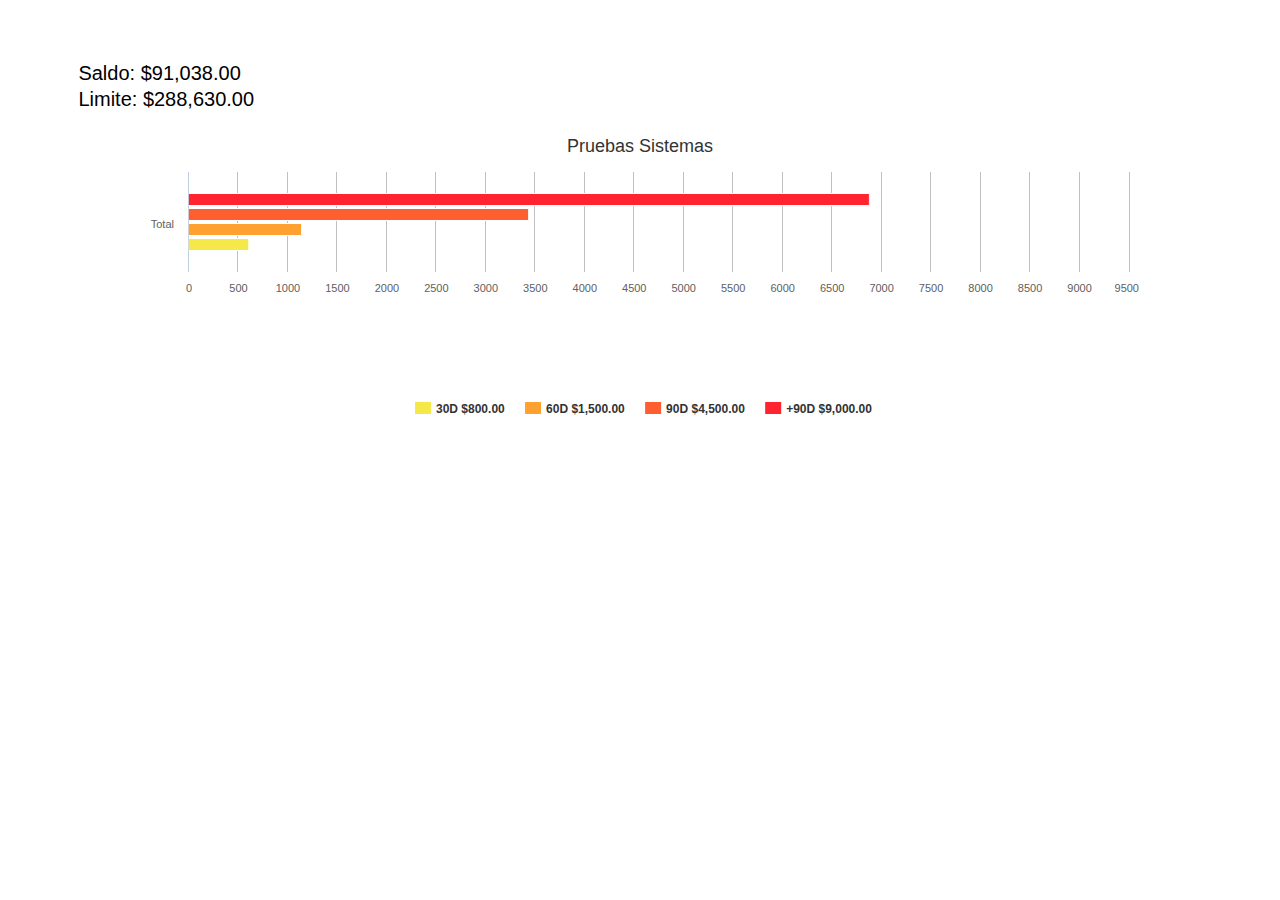
==== commit 2110f154: "Cambios 19/12/2014" ====
--- a/app/src/main/assets/www/cliente.html
+++ b/app/src/main/assets/www/cliente.html
@@ -12,6 +12,7 @@
 <script src="js/jquery.mobile-1.4.4.js"></script>
 <script src="js/jquery-ui.js"></script>
 <script src="js/highcharts.js"></script>
+<script src="js/phonegap.js" type="text/javascript"></script>
 <script>
     $(function () {
 		var disponible=2500.00,D30=800.00,D60=1500.00,D90=4500.00,MD90=9000.00;
@@ -95,6 +96,35 @@
     return res+"."+Deci;
 }
 </script>
+<script>
+
+    $(document).ready(function(){
+
+        var db=openDatabase('db','1','db.db',200000);
+
+        if(db!=null){
+            db.transaction(function(tx){
+
+            tx.executeSql('CREATE TABLE IF NOT EXISTS presupuesto_clientes(id_cliente varchar(11),presupuesto_mes numeric,presupuesto_dia numeric,saldo numeric,limite_credito numeric,cartera_vencida numeric,cartera_novencida numeric,venta_mes_anterior numeric,venta_mes_actual numeric,ritmo numeric,fecha_actualizacion datetime)',[]);
+
+            });
+            db.transaction(function(tx){
+                console.log(db);
+                tx.executeSql('select * from presupuesto_clientes',[],function(tx,result){
+
+                      var len= result.rows.length;
+                      //alert("Row: "+len);
+                },null);
+            });
+        }else{
+        alert("Error al cargar Base de datos");
+        }
+
+    });
+
+</script>
+
+
 </head>
 <body class="ui-mobile-viewport ui-overlay-a">
 <div data-role="page" class="jqm-demos ui-page ui-page-theme-a ui-page-header-fixed ui-page-footer-fixed ui-page-active" id="Ventas" data-title="Ventas" data-url="panel-fixed-page1" tabindex="0" style="padding-top: 44px; padding-bottom: 44px;">
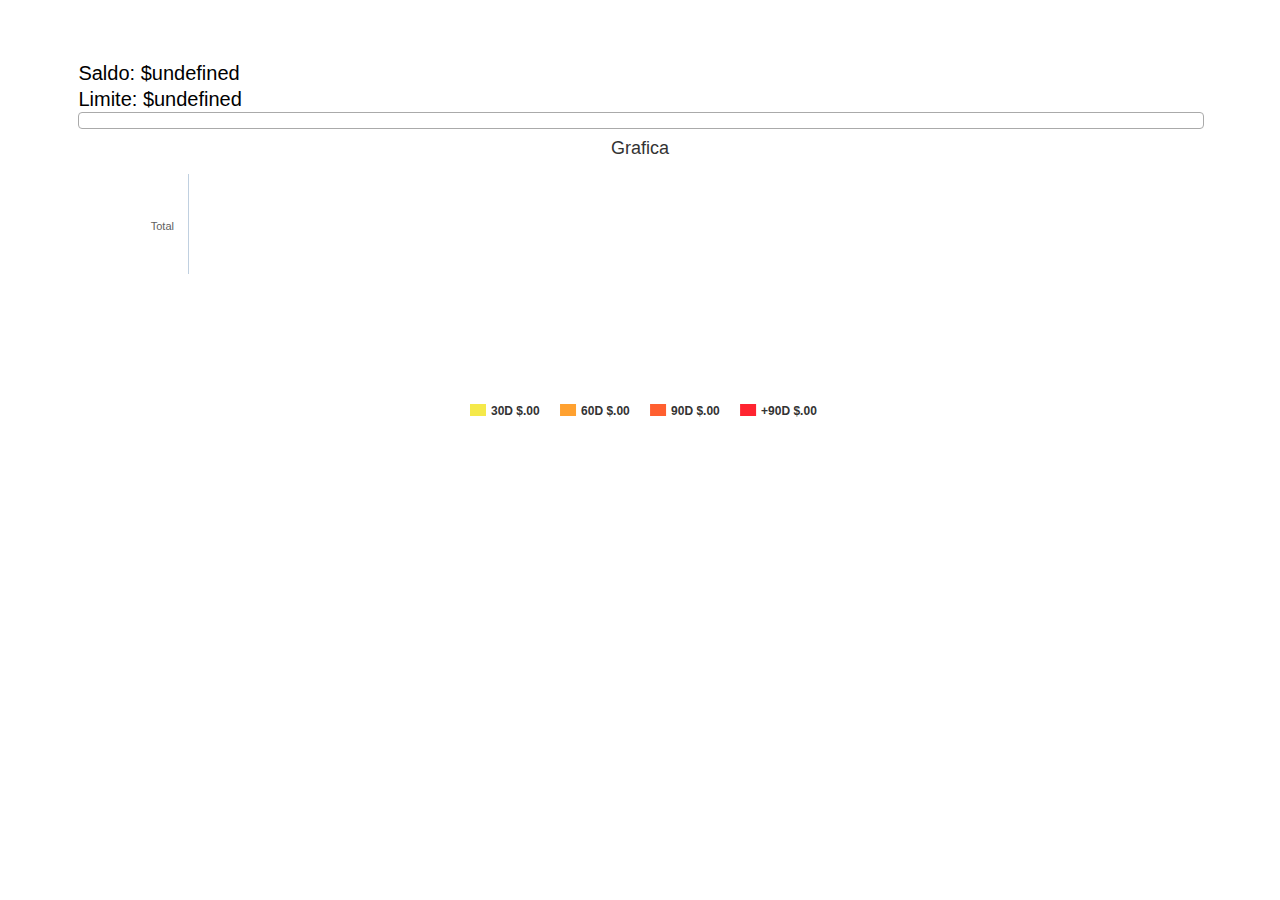
==== commit bd61f352: "Cambios 21/12/2014" ====
--- a/app/src/main/assets/www/cliente.html
+++ b/app/src/main/assets/www/cliente.html
@@ -14,14 +14,90 @@
 <script src="js/highcharts.js"></script>
 <script src="js/phonegap.js" type="text/javascript"></script>
 <script>
+
+     function GetValores(){
+// capturamos la url
+        var loc = document.location.href;
+        //alert(loc);
+        // si existe el interrogante
+        if(loc.indexOf('?')>0)
+        {
+            // cogemos la parte de la url que hay despues del interrogante
+            var getString = loc.split('?')[1];
+            // obtenemos un array con cada clave=valor
+            var GET = getString.split('&');
+            var get = {};
+
+
+            // recorremos todo el array de valores
+            for(var i = 0, l = GET.length; i < l; i++){
+                var tmp = GET[i].split('=');
+                get[tmp[0]] = unescape(decodeURI(tmp[1]));
+            }
+
+            return get;
+        }
+
+     }
+
     $(function () {
-		var disponible=2500.00,D30=800.00,D60=1500.00,D90=4500.00,MD90=9000.00;
+
+        var valores=GetValores();
+		
+		var saldo;
+		var limite;
+		var saldo;
+		var limite;
+		var d30;
+		var d60;
+		var d90;
+		var dmas;
+		
+		
+		
+		 for(var index in valores)
+            {
+			        if(index=="A")
+			        saldo=valores[index];
+					if(index=="B")
+					limite=valores[index];
+			        if(index=="C")
+			        d30=valores[index];
+					 if(index=="D")
+			        d60=valores[index];
+					 if(index=="E")
+			        d90=valores[index];
+					 if(index=="F")
+			        dmas=valores[index];
+					
+					
+			   
+            }
+			
+	    var d302=parseFloat(d30);
+		var d602=parseFloat(d60);
+		var d902=parseFloat(d90);
+		var dmas2=parseFloat(dmas);
+
+
+		
+		
+        var disponible=2500.00,D30=d302,D60=d602,D90=d902,MD90=dmas2;
+	 $('#inf').empty();
+
+	 $( "#progressbar").progressbar({
+			value:(140*100)/1000
+			});
+
+     $('#inf').append('<span>Saldo:</span> <span id="saldo">$'+saldo+'</span> <br/>'+
+        '<span>Limite:</span> <span id="limite">$'+limite+'</span><div id="progressbar" style="width:100%; height:15px; margin:0px auto;"></div>');
+
     $('#container').highcharts({
         chart: {
             type: 'bar',height:'300'
         },
         title: {
-            text: 'Pruebas Sistemas'
+            text: 'Grafica'
         },
         xAxis: {
             categories: ['Total'],
@@ -100,33 +176,17 @@
 
     $(document).ready(function(){
 
-        var db=openDatabase('db','1','db.db',200000);
-
-        if(db!=null){
-            db.transaction(function(tx){
-
-            tx.executeSql('CREATE TABLE IF NOT EXISTS presupuesto_clientes(id_cliente varchar(11),presupuesto_mes numeric,presupuesto_dia numeric,saldo numeric,limite_credito numeric,cartera_vencida numeric,cartera_novencida numeric,venta_mes_anterior numeric,venta_mes_actual numeric,ritmo numeric,fecha_actualizacion datetime)',[]);
-
-            });
-            db.transaction(function(tx){
-                console.log(db);
-                tx.executeSql('select * from presupuesto_clientes',[],function(tx,result){
-
-                      var len= result.rows.length;
-                      //alert("Row: "+len);
-                },null);
-            });
-        }else{
-        alert("Error al cargar Base de datos");
-        }
+           
 
     });
 
+
+
 </script>
 
 
 </head>
-<body class="ui-mobile-viewport ui-overlay-a">
+<body class="ui-mobile-viewport ui-overlay-a" >
 <div data-role="page" class="jqm-demos ui-page ui-page-theme-a ui-page-header-fixed ui-page-footer-fixed ui-page-active" id="Ventas" data-title="Ventas" data-url="panel-fixed-page1" tabindex="0" style="padding-top: 44px; padding-bottom: 44px;">
  <!-- <div data-role="header" data-position="fixed" role="banner" class="ui-header ui-bar-inherit ui-header-fixed slidedown ui-fixed-hidden">
     <h1 class="ui-title" role="heading" aria-level="1">Ventas</h1>
@@ -202,9 +262,51 @@
 <div class="ui-panel-dismiss"></div>
 <div class="ui-panel-dismiss"></div>
 <script>
+  function GetValores(){
+// capturamos la url
+        var loc = document.location.href;
+        //alert(loc);
+        // si existe el interrogante
+        if(loc.indexOf('?')>0)
+        {
+            // cogemos la parte de la url que hay despues del interrogante
+            var getString = loc.split('?')[1];
+            // obtenemos un array con cada clave=valor
+            var GET = getString.split('&');
+            var get = {};
+
+
+            // recorremos todo el array de valores
+            for(var i = 0, l = GET.length; i < l; i++){
+                var tmp = GET[i].split('=');
+                get[tmp[0]] = unescape(decodeURI(tmp[1]));
+            }
+
+            return get;
+        }
+
+     }
+
  	$(function() {
+
+ 	    var valores=GetValores();
+ 	    var saldo;
+ 	    var limite;
+
+ 	     for(var index in valores)
+            {
+			        if(index=="A")
+			        saldo=valores[index];
+					if(index=="B")
+					limite=valores[index];
+			}
+
+
+		var val1=parseFloat(saldo);
+		var val2=parseFloat(limite);
+
 		$( "#progressbar").progressbar({
-			value:(125555*100)/288630
+			value:(val1*100)/val2
 			});
 		});
  </script>
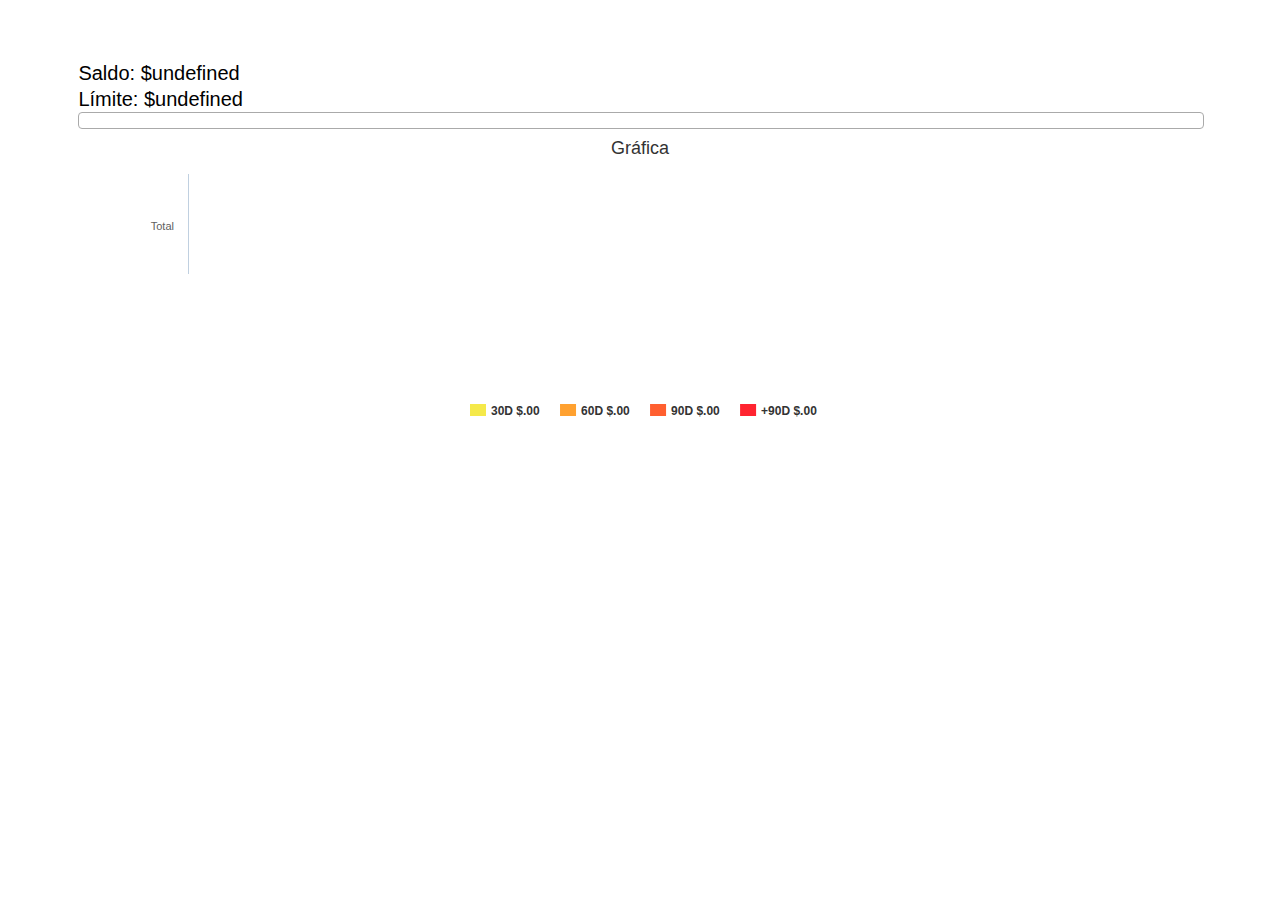
==== commit cbe8c8fd: "Cambios 21/12/2014" ====
--- a/app/src/main/assets/www/cliente.html
+++ b/app/src/main/assets/www/cliente.html
@@ -90,14 +90,14 @@
 			});
 
      $('#inf').append('<span>Saldo:</span> <span id="saldo">$'+saldo+'</span> <br/>'+
-        '<span>Limite:</span> <span id="limite">$'+limite+'</span><div id="progressbar" style="width:100%; height:15px; margin:0px auto;"></div>');
+        '<span>Límite:</span> <span id="limite">$'+limite+'</span><div id="progressbar" style="width:100%; height:15px; margin:0px auto;"></div>');
 
     $('#container').highcharts({
         chart: {
             type: 'bar',height:'300'
         },
         title: {
-            text: 'Grafica'
+            text: 'Gráfica'
         },
         xAxis: {
             categories: ['Total'],
@@ -195,7 +195,7 @@
   <div class="ui-panel-wrapper">
     <div role="main" class="ui-content jqm-content jqm-fullwidth">
       <div id="inf" style="width:90%; margin:0px auto; font-size:20px; color:#000;" ><span>Saldo:</span> <span id="saldo">$91,038.00</span> <br/>
-        <span>Limite:</span> <span id="limite">$288,630.00</span>
+        <span>Límite:</span> <span id="limite">$288,630.00</span>
         <div id="progressbar" style="width:100%; height:15px; margin:0px auto;"></div>
       </div>
       <div id="graficas">
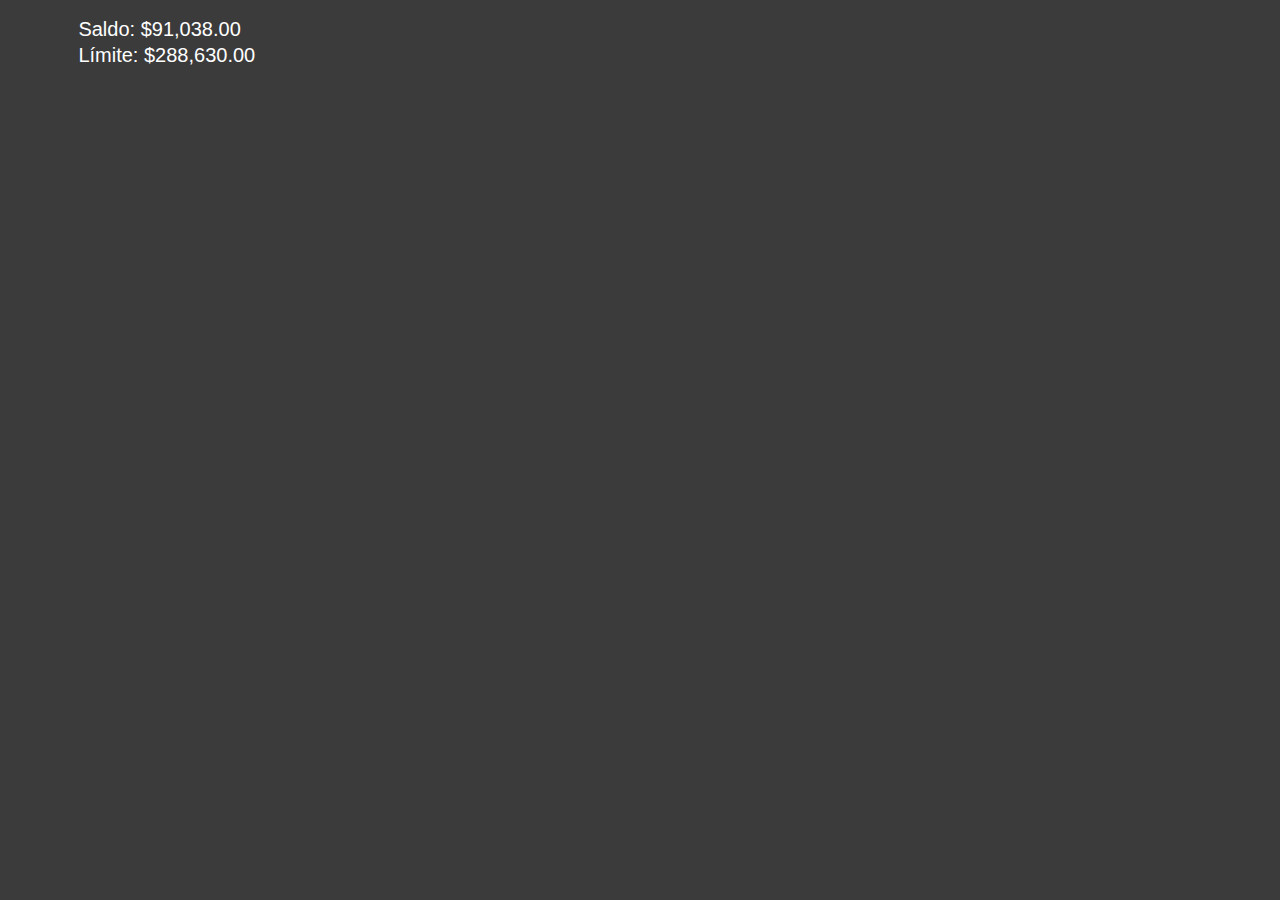
==== commit f179129b: "25/05/2015 16:54 hrs." ====
--- a/app/src/main/assets/www/cliente.html
+++ b/app/src/main/assets/www/cliente.html
@@ -1,4 +1,4 @@
-<!doctype html>
+﻿<!doctype html>
 <html>
 <head>
 <meta charset="utf-8">
@@ -72,7 +72,10 @@
 					
 					
 			   
-            }
+		 }
+
+		 saldo = deci(saldo);
+		 limite = deci(limite);
 			
 	    var d302=parseFloat(d30);
 		var d602=parseFloat(d60);
@@ -89,7 +92,7 @@
 			value:(140*100)/1000
 			});
 
-     $('#inf').append('<span>Saldo:</span> <span id="saldo">$'+saldo+'</span> <br/>'+
+	 $('#inf').append('<span>Saldo:&nbsp;</span> <span id="saldo">$' + saldo + '</span> <br/>' +
         '<span>Límite:</span> <span id="limite">$'+limite+'</span><div id="progressbar" style="width:100%; height:15px; margin:0px auto;"></div>');
 
     $('#container').highcharts({
@@ -104,7 +107,13 @@
             title: {
                 text: null
             },
-			height:'100'
+            height: '100',
+            lineColor: '#FFFFFF',
+            labels: {
+                formatter: function () {
+                    return '<span style="fill: white;">' + this.value + '</span>';
+                }
+            }
         },
         yAxis: {
             min: 0,
@@ -112,7 +121,12 @@
                 text: '',
                 align: 'high'
             },
-                                   height:'100'
+            height: '100',
+            labels: {
+                formatter: function () {
+                    return '<span style="fill: white;">' + this.value + '</span>';
+                }
+            }
         },
         tooltip: {
             valueSuffix: ''
@@ -187,19 +201,16 @@
 
 </head>
 <body class="ui-mobile-viewport ui-overlay-a" >
-<div data-role="page" class="jqm-demos ui-page ui-page-theme-a ui-page-header-fixed ui-page-footer-fixed ui-page-active" id="Ventas" data-title="Ventas" data-url="panel-fixed-page1" tabindex="0" style="padding-top: 44px; padding-bottom: 44px;">
- <!-- <div data-role="header" data-position="fixed" role="banner" class="ui-header ui-bar-inherit ui-header-fixed slidedown ui-fixed-hidden">
-    <h1 class="ui-title" role="heading" aria-level="1">Ventas</h1>
-    <a href="#nav-panel" data-icon="bars" data-iconpos="notext" class="ui-link ui-btn-left ui-btn ui-icon-bars ui-btn-icon-notext ui-shadow ui-corner-all" data-role="button" role="button">Menú</a> </div>
-  <!-- /header -->
+<div data-role="page" id="Ventas" data-title="Ventas" data-url="panel-fixed-page1" tabindex="0">
   <div class="ui-panel-wrapper">
     <div role="main" class="ui-content jqm-content jqm-fullwidth">
-      <div id="inf" style="width:90%; margin:0px auto; font-size:20px; color:#000;" ><span>Saldo:</span> <span id="saldo">$91,038.00</span> <br/>
+      <div id="inf" style="width:90%; margin:0px auto; font-size:20px; color:#fff;" ><span>Saldo:</span> <span id="saldo">$91,038.00</span> <br/>
         <span>Límite:</span> <span id="limite">$288,630.00</span>
         <div id="progressbar" style="width:100%; height:15px; margin:0px auto;"></div>
       </div>
+        </br>
       <div id="graficas">
-        <div id="container" style="min-width: 80%; max-width: 80%; height: 20%; margin: 0px auto;"></div>
+        <div id="container" style="min-width: 80%; max-width: 80%; height: 20%;"></div>
       </div>
     </div>
     <!--main--> 
--- a/app/src/main/assets/www/css/marzamcss.css
+++ b/app/src/main/assets/www/css/marzamcss.css
@@ -30,7 +30,7 @@
 .ui-input-text input,
 .ui-input-search input {
 	color: inherit;
-	text-shadow: inherit;
+	//text-shadow: inherit;
 }
 /* Form labels (overrides font-weight bold in bars, and mini font-size) */
 .ui-mobile label,
@@ -74,8 +74,8 @@
 .ui-btn,
 label.ui-btn {
 	font-weight: bold;
-	border-width: 1px;
-	border-style: solid;
+	/*border-width: 1px;*/
+	/*border-style: solid;*/
 }
 .ui-btn {
 	text-decoration: none !important;
@@ -203,8 +203,8 @@
 	background-color: #fff;
 	width: 8px;
 	height: 8px;
-	border-width: 5px;
-	border-style: solid; 
+	/*border-width: 5px;*/
+	/*border-style: solid; */
 }
 .ui-alt-icon.ui-btn.ui-radio-on:after,
 .ui-alt-icon .ui-btn.ui-radio-on:after {
@@ -225,23 +225,23 @@
 html .ui-body-a .ui-bar-inherit,
 html body .ui-group-theme-a .ui-bar-inherit {
 	background-color: #f93a1a /*{a-bar-background-color}*/;
-	border-color: #dddddd /*{a-bar-border}*/;
-	color: #ffffff /*{a-bar-color}*/;
-	text-shadow: 0 /*{a-bar-shadow-x}*/ 0px /*{a-bar-shadow-y}*/ 0 /*{a-bar-shadow-radius}*/ #ffffff /*{a-bar-shadow-color}*/;
+	/*border-color: #dddddd /*{a-bar-border}*/;
+	/*color: #ffffff /*{a-bar-color}*/;
+	//text-shadow: 0 /*{a-bar-shadow-x}*/ 0px /*{a-bar-shadow-y}*/ 0 /*{a-bar-shadow-radius}*/ #ffffff /*{a-bar-shadow-color}*/;
 	font-weight: bold;
 }
 .ui-bar-a {
-	border-width: 1px;
-	border-style: solid;
+	/*border-width: 1px;*/
+	/*border-style: solid;*/
 }
 /* Page and overlay */
 .ui-overlay-a,
 .ui-page-theme-a,
 .ui-page-theme-a .ui-panel-wrapper {
-	background-color: #ffffff /*{a-page-background-color}*/;
-	border-color: #ffffff /*{a-page-border}*/;
-	color: #233495 /*{a-page-color}*/;
-	text-shadow: 0 /*{a-page-shadow-x}*/ 0px /*{a-page-shadow-y}*/ 0 /*{a-page-shadow-radius}*/ #ffffff /*{a-page-shadow-color}*/;
+	background-color: #3b3b3b /*{a-page-background-color}*/;
+	/*border-color: #ffffff /*{a-page-border}*/;
+	/*color: #FFFFFF/*#233495 /*{a-page-color}*/;
+	//text-shadow: 0 /*{a-page-shadow-x}*/ 0px /*{a-page-shadow-y}*/ 0 /*{a-page-shadow-radius}*/ #ffffff /*{a-page-shadow-color}*/;
 }
 /* Body: Read-only lists, text inputs, collapsible content */
 .ui-body-a,
@@ -251,13 +251,13 @@
 html body .ui-group-theme-a .ui-body-inherit,
 html .ui-panel-page-container-a {
 	background-color: #ffffff /*{a-body-background-color}*/;
-	border-color: #dddddd /*{a-body-border}*/;
-	color: #333333 /*{a-body-color}*/;
-	text-shadow: 0 /*{a-body-shadow-x}*/ 0px /*{a-body-shadow-y}*/ 0 /*{a-body-shadow-radius}*/ #ffffff /*{a-body-shadow-color}*/;
+	/*border-color: #dddddd /*{a-body-border}*/;
+	/*color: #333333 /*{a-body-color}*/;
+	//text-shadow: 0 /*{a-body-shadow-x}*/ 0px /*{a-body-shadow-y}*/ 0 /*{a-body-shadow-radius}*/ #ffffff /*{a-body-shadow-color}*/;
 }
 .ui-body-a {
-	border-width: 1px;
-	border-style: solid;
+	/*border-width: 1px;*/
+	/*border-style: solid;*/
 }
 /* Links */
 .ui-page-theme-a a,
@@ -298,9 +298,9 @@
 html body .ui-group-theme-a .ui-btn:visited,
 html head + body .ui-btn.ui-btn-a:visited {
 	background-color: #f6f6f6 /*{a-bup-background-color}*/;
-	border-color: #dddddd /*{a-bup-border}*/;
-	color: #333333 /*{a-bup-color}*/;
-	text-shadow: 0 /*{a-bup-shadow-x}*/ 0px /*{a-bup-shadow-y}*/ 0 /*{a-bup-shadow-radius}*/ #f3f3f3 /*{a-bup-shadow-color}*/;
+	/*border-color: #dddddd /*{a-bup-border}*/;
+	/*color: #333333 /*{a-bup-color}*/;
+	//text-shadow: 0 /*{a-bup-shadow-x}*/ 0px /*{a-bup-shadow-y}*/ 0 /*{a-bup-shadow-radius}*/ #f3f3f3 /*{a-bup-shadow-color}*/;
 }
 /* Button hover */
 .ui-page-theme-a .ui-btn:hover,
@@ -309,9 +309,9 @@
 html body .ui-group-theme-a .ui-btn:hover,
 html head + body .ui-btn.ui-btn-a:hover {
 	background-color: #ededed /*{a-bhover-background-color}*/;
-	border-color: #dddddd /*{a-bhover-border}*/;
-	color: #333333 /*{a-bhover-color}*/;
-	text-shadow: 0 /*{a-bhover-shadow-x}*/ 0px /*{a-bhover-shadow-y}*/ 0 /*{a-bhover-shadow-radius}*/ #f3f3f3 /*{a-bhover-shadow-color}*/;
+	/*border-color: #dddddd /*{a-bhover-border}*/;
+	/*color: #333333 /*{a-bhover-color}*/;
+	//text-shadow: 0 /*{a-bhover-shadow-x}*/ 0px /*{a-bhover-shadow-y}*/ 0 /*{a-bhover-shadow-radius}*/ #f3f3f3 /*{a-bhover-shadow-color}*/;
 }
 /* Button down */
 .ui-page-theme-a .ui-btn:active,
@@ -320,9 +320,9 @@
 html body .ui-group-theme-a .ui-btn:active,
 html head + body .ui-btn.ui-btn-a:active {
 	background-color: #e8e8e8 /*{a-bdown-background-color}*/;
-	border-color: #dddddd /*{a-bdown-border}*/;
-	color: #333333 /*{a-bdown-color}*/;
-	text-shadow: 0 /*{a-bdown-shadow-x}*/ 0px /*{a-bdown-shadow-y}*/ 0 /*{a-bdown-shadow-radius}*/ #f3f3f3 /*{a-bdown-shadow-color}*/;
+	/*border-color: #dddddd /*{a-bdown-border}*/;
+	/*color: #333333 /*{a-bdown-color}*/;
+	//text-shadow: 0 /*{a-bdown-shadow-x}*/ 0px /*{a-bdown-shadow-y}*/ 0 /*{a-bdown-shadow-radius}*/ #f3f3f3 /*{a-bdown-shadow-color}*/;
 }
 /* Active button */
 .ui-page-theme-a .ui-btn.ui-btn-active,
@@ -349,9 +349,9 @@
 html body .ui-group-theme-a .ui-slider-track .ui-btn-active,
 html body div.ui-slider-track.ui-body-a .ui-btn-active {
 	background-color: #f93a1a /*{a-active-background-color}*/;
-	border-color: #f93a1a /*{a-active-border}*/;
-	color: #ffffff /*{a-active-color}*/;
-	text-shadow: 0 /*{a-active-shadow-x}*/ 0px /*{a-active-shadow-y}*/ 0 /*{a-active-shadow-radius}*/ #005599 /*{a-active-shadow-color}*/;
+	/*border-color: #f93a1a /*{a-active-border}*/;
+	/*color: #ffffff /*{a-active-color}*/;
+	//text-shadow: 0 /*{a-active-shadow-x}*/ 0px /*{a-active-shadow-y}*/ 0 /*{a-active-shadow-radius}*/ #005599 /*{a-active-shadow-color}*/;
 }
 /* Active radio button icon */
 .ui-page-theme-a .ui-radio-on:after,
@@ -359,7 +359,7 @@
 html .ui-body-a .ui-radio-on:after,
 html body .ui-group-theme-a .ui-radio-on:after,
 .ui-btn.ui-radio-on.ui-btn-a:after {
-	border-color: #f93a1a /*{a-active-background-color}*/;
+	/*border-color: #f93a1a /*{a-active-background-color}*/;
 }
 /* Focus */
 .ui-page-theme-a .ui-btn:focus,
@@ -387,23 +387,23 @@
 html .ui-body-b .ui-bar-inherit,
 html body .ui-group-theme-b .ui-bar-inherit {
 	background-color: #e9e9e9 /*{b-bar-background-color}*/;
-	border-color: #dddddd /*{b-bar-border}*/;
-	color: #333333 /*{b-bar-color}*/;
-	text-shadow: 0 /*{b-bar-shadow-x}*/ 1px /*{b-bar-shadow-y}*/ 0 /*{b-bar-shadow-radius}*/ #eeeeee /*{b-bar-shadow-color}*/;
+	/*border-color: #dddddd /*{b-bar-border}*/;
+	/*color: #333333 /*{b-bar-color}*/;
+	//text-shadow: 0 /*{b-bar-shadow-x}*/ 1px /*{b-bar-shadow-y}*/ 0 /*{b-bar-shadow-radius}*/ #eeeeee /*{b-bar-shadow-color}*/;
 	font-weight: bold;
 }
 .ui-bar-b {
-	border-width: 1px;
-	border-style: solid;
+	/*border-width: 1px;*/
+	/*border-style: solid;*/
 }
 /* Page and overlay */
 .ui-overlay-b,
 .ui-page-theme-b,
 .ui-page-theme-b .ui-panel-wrapper {
 	background-color: #f9f9f9 /*{b-page-background-color}*/;
-	border-color: #bbbbbb /*{b-page-border}*/;
-	color: #333333 /*{b-page-color}*/;
-	text-shadow: 0 /*{b-page-shadow-x}*/ 1px /*{b-page-shadow-y}*/ 0 /*{b-page-shadow-radius}*/ #f3f3f3 /*{b-page-shadow-color}*/;
+	/*border-color: #bbbbbb /*{b-page-border}*/;
+	/*color: #333333 /*{b-page-color}*/;
+	//text-shadow: 0 /*{b-page-shadow-x}*/ 1px /*{b-page-shadow-y}*/ 0 /*{b-page-shadow-radius}*/ #f3f3f3 /*{b-page-shadow-color}*/;
 }
 /* Body: Read-only lists, text inputs, collapsible content */
 .ui-body-b,
@@ -413,13 +413,13 @@
 html body .ui-group-theme-b .ui-body-inherit,
 html .ui-panel-page-container-b {
 	background-color: #ffffff /*{b-body-background-color}*/;
-	border-color: #dddddd /*{b-body-border}*/;
-	color: #333333 /*{b-body-color}*/;
-	text-shadow: 0 /*{b-body-shadow-x}*/ 1px /*{b-body-shadow-y}*/ 0 /*{b-body-shadow-radius}*/ #f3f3f3 /*{b-body-shadow-color}*/;
+	/*border-color: #dddddd /*{b-body-border}*/;
+	/*color: #333333 /*{b-body-color}*/;
+	//text-shadow: 0 /*{b-body-shadow-x}*/ 1px /*{b-body-shadow-y}*/ 0 /*{b-body-shadow-radius}*/ #f3f3f3 /*{b-body-shadow-color}*/;
 }
 .ui-body-b {
-	border-width: 1px;
-	border-style: solid;
+	/*border-width: 1px;*/
+	/*border-style: solid;*/
 }
 /* Links */
 .ui-page-theme-b a,
@@ -460,9 +460,9 @@
 html body .ui-group-theme-b .ui-btn:visited,
 html head + body .ui-btn.ui-btn-b:visited {
 	background-color: #f6f6f6 /*{b-bup-background-color}*/;
-	border-color: #dddddd /*{b-bup-border}*/;
-	color: #333333 /*{b-bup-color}*/;
-	text-shadow: 0 /*{b-bup-shadow-x}*/ 1px /*{b-bup-shadow-y}*/ 0 /*{b-bup-shadow-radius}*/ #f3f3f3 /*{b-bup-shadow-color}*/;
+	/*border-color: #dddddd /*{b-bup-border}*/;
+	/*color: #333333 /*{b-bup-color}*/;
+	//text-shadow: 0 /*{b-bup-shadow-x}*/ 1px /*{b-bup-shadow-y}*/ 0 /*{b-bup-shadow-radius}*/ #f3f3f3 /*{b-bup-shadow-color}*/;
 }
 /* Button hover */
 .ui-page-theme-b .ui-btn:hover,
@@ -471,9 +471,9 @@
 html body .ui-group-theme-b .ui-btn:hover,
 html head + body .ui-btn.ui-btn-b:hover {
 	background-color: #ededed /*{b-bhover-background-color}*/;
-	border-color: #dddddd /*{b-bhover-border}*/;
-	color: #333333 /*{b-bhover-color}*/;
-	text-shadow: 0 /*{b-bhover-shadow-x}*/ 1px /*{b-bhover-shadow-y}*/ 0 /*{b-bhover-shadow-radius}*/ #f3f3f3 /*{b-bhover-shadow-color}*/;
+	/*border-color: #dddddd /*{b-bhover-border}*/;
+	/*color: #333333 /*{b-bhover-color}*/;
+	//text-shadow: 0 /*{b-bhover-shadow-x}*/ 1px /*{b-bhover-shadow-y}*/ 0 /*{b-bhover-shadow-radius}*/ #f3f3f3 /*{b-bhover-shadow-color}*/;
 }
 /* Button down */
 .ui-page-theme-b .ui-btn:active,
@@ -482,9 +482,9 @@
 html body .ui-group-theme-b .ui-btn:active,
 html head + body .ui-btn.ui-btn-b:active {
 	background-color: #e8e8e8 /*{b-bdown-background-color}*/;
-	border-color: #dddddd /*{b-bdown-border}*/;
-	color: #333333 /*{b-bdown-color}*/;
-	text-shadow: 0 /*{b-bdown-shadow-x}*/ 1px /*{b-bdown-shadow-y}*/ 0 /*{b-bdown-shadow-radius}*/ #f3f3f3 /*{b-bdown-shadow-color}*/;
+	/*border-color: #dddddd /*{b-bdown-border}*/;
+	/*color: #333333 /*{b-bdown-color}*/;
+	//text-shadow: 0 /*{b-bdown-shadow-x}*/ 1px /*{b-bdown-shadow-y}*/ 0 /*{b-bdown-shadow-radius}*/ #f3f3f3 /*{b-bdown-shadow-color}*/;
 }
 /* Active button */
 .ui-page-theme-b .ui-btn.ui-btn-active,
@@ -511,9 +511,9 @@
 html body .ui-group-theme-b .ui-slider-track .ui-btn-active,
 html body div.ui-slider-track.ui-body-b .ui-btn-active {
 	background-color: #3388cc /*{b-active-background-color}*/;
-	border-color: #3388cc /*{b-active-border}*/;
-	color: #ffffff /*{b-active-color}*/;
-	text-shadow: 0 /*{b-active-shadow-x}*/ 1px /*{b-active-shadow-y}*/ 0 /*{b-active-shadow-radius}*/ #005599 /*{b-active-shadow-color}*/;
+	/*border-color: #3388cc /*{b-active-border}*/;
+	/*color: #ffffff /*{b-active-color}*/;
+	//text-shadow: 0 /*{b-active-shadow-x}*/ 1px /*{b-active-shadow-y}*/ 0 /*{b-active-shadow-radius}*/ #005599 /*{b-active-shadow-color}*/;
 }
 /* Active radio button icon */
 .ui-page-theme-b .ui-radio-on:after,
@@ -521,7 +521,7 @@
 html .ui-body-b .ui-radio-on:after,
 html body .ui-group-theme-b .ui-radio-on:after,
 .ui-btn.ui-radio-on.ui-btn-b:after {
-	border-color: #3388cc /*{b-active-background-color}*/;
+	/*border-color: #3388cc /*{b-active-background-color}*/;
 }
 /* Focus */
 .ui-page-theme-b .ui-btn:focus,
@@ -551,23 +551,23 @@
 html .ui-body-c .ui-bar-inherit,
 html body .ui-group-theme-c .ui-bar-inherit {
 	background-color: #e9e9e9 /*{c-bar-background-color}*/;
-	border-color: #dddddd /*{c-bar-border}*/;
-	color: #333333 /*{c-bar-color}*/;
-	text-shadow: 0 /*{c-bar-shadow-x}*/ 1px /*{c-bar-shadow-y}*/ 0 /*{c-bar-shadow-radius}*/ #eeeeee /*{c-bar-shadow-color}*/;
+	/*border-color: #dddddd /*{c-bar-border}*/;
+	/*color: #333333 /*{c-bar-color}*/;
+	//text-shadow: 0 /*{c-bar-shadow-x}*/ 1px /*{c-bar-shadow-y}*/ 0 /*{c-bar-shadow-radius}*/ #eeeeee /*{c-bar-shadow-color}*/;
 	font-weight: bold;
 }
 .ui-bar-c {
-	border-width: 1px;
-	border-style: solid;
+	/*border-width: 1px;*/
+	/*border-style: solid;*/
 }
 /* Page and overlay */
 .ui-overlay-c,
 .ui-page-theme-c,
 .ui-page-theme-c .ui-panel-wrapper {
 	background-color: #f9f9f9 /*{c-page-background-color}*/;
-	border-color: #bbbbbb /*{c-page-border}*/;
-	color: #333333 /*{c-page-color}*/;
-	text-shadow: 0 /*{c-page-shadow-x}*/ 1px /*{c-page-shadow-y}*/ 0 /*{c-page-shadow-radius}*/ #f3f3f3 /*{c-page-shadow-color}*/;
+	/*border-color: #bbbbbb /*{c-page-border}*/;
+	/*color: #333333 /*{c-page-color}*/;
+	//text-shadow: 0 /*{c-page-shadow-x}*/ 1px /*{c-page-shadow-y}*/ 0 /*{c-page-shadow-radius}*/ #f3f3f3 /*{c-page-shadow-color}*/;
 }
 /* Body: Read-only lists, text inputs, collapsible content */
 .ui-body-c,
@@ -577,13 +577,13 @@
 html body .ui-group-theme-c .ui-body-inherit,
 html .ui-panel-page-container-c {
 	background-color: #ffffff /*{c-body-background-color}*/;
-	border-color: #dddddd /*{c-body-border}*/;
-	color: #333333 /*{c-body-color}*/;
-	text-shadow: 0 /*{c-body-shadow-x}*/ 1px /*{c-body-shadow-y}*/ 0 /*{c-body-shadow-radius}*/ #f3f3f3 /*{c-body-shadow-color}*/;
+	/*border-color: #dddddd /*{c-body-border}*/;
+	/*color: #333333 /*{c-body-color}*/;
+	//text-shadow: 0 /*{c-body-shadow-x}*/ 1px /*{c-body-shadow-y}*/ 0 /*{c-body-shadow-radius}*/ #f3f3f3 /*{c-body-shadow-color}*/;
 }
 .ui-body-c {
-	border-width: 1px;
-	border-style: solid;
+	/*border-width: 1px;*/
+	/*border-style: solid;*/
 }
 /* Links */
 .ui-page-theme-c a,
@@ -624,9 +624,9 @@
 html body .ui-group-theme-c .ui-btn:visited,
 html head + body .ui-btn.ui-btn-c:visited {
 	background-color: #f6f6f6 /*{c-bup-background-color}*/;
-	border-color: #dddddd /*{c-bup-border}*/;
-	color: #333333 /*{c-bup-color}*/;
-	text-shadow: 0 /*{c-bup-shadow-x}*/ 1px /*{c-bup-shadow-y}*/ 0 /*{c-bup-shadow-radius}*/ #f3f3f3 /*{c-bup-shadow-color}*/;
+	/*border-color: #dddddd /*{c-bup-border}*/;
+	/*color: #333333 /*{c-bup-color}*/;
+	//text-shadow: 0 /*{c-bup-shadow-x}*/ 1px /*{c-bup-shadow-y}*/ 0 /*{c-bup-shadow-radius}*/ #f3f3f3 /*{c-bup-shadow-color}*/;
 }
 /* Button hover */
 .ui-page-theme-c .ui-btn:hover,
@@ -635,9 +635,9 @@
 html body .ui-group-theme-c .ui-btn:hover,
 html head + body .ui-btn.ui-btn-c:hover {
 	background-color: #ededed /*{c-bhover-background-color}*/;
-	border-color: #dddddd /*{c-bhover-border}*/;
-	color: #333333 /*{c-bhover-color}*/;
-	text-shadow: 0 /*{c-bhover-shadow-x}*/ 1px /*{c-bhover-shadow-y}*/ 0 /*{c-bhover-shadow-radius}*/ #f3f3f3 /*{c-bhover-shadow-color}*/;
+	/*border-color: #dddddd /*{c-bhover-border}*/;
+	/*color: #333333 /*{c-bhover-color}*/;
+	//text-shadow: 0 /*{c-bhover-shadow-x}*/ 1px /*{c-bhover-shadow-y}*/ 0 /*{c-bhover-shadow-radius}*/ #f3f3f3 /*{c-bhover-shadow-color}*/;
 }
 /* Button down */
 .ui-page-theme-c .ui-btn:active,
@@ -646,9 +646,9 @@
 html body .ui-group-theme-c .ui-btn:active,
 html head + body .ui-btn.ui-btn-c:active {
 	background-color: #e8e8e8 /*{c-bdown-background-color}*/;
-	border-color: #dddddd /*{c-bdown-border}*/;
-	color: #333333 /*{c-bdown-color}*/;
-	text-shadow: 0 /*{c-bdown-shadow-x}*/ 1px /*{c-bdown-shadow-y}*/ 0 /*{c-bdown-shadow-radius}*/ #f3f3f3 /*{c-bdown-shadow-color}*/;
+	/*border-color: #dddddd /*{c-bdown-border}*/;
+	/*color: #333333 /*{c-bdown-color}*/;
+	//text-shadow: 0 /*{c-bdown-shadow-x}*/ 1px /*{c-bdown-shadow-y}*/ 0 /*{c-bdown-shadow-radius}*/ #f3f3f3 /*{c-bdown-shadow-color}*/;
 }
 /* Active button */
 .ui-page-theme-c .ui-btn.ui-btn-active,
@@ -675,9 +675,9 @@
 html body .ui-group-theme-c .ui-slider-track .ui-btn-active,
 html body div.ui-slider-track.ui-body-c .ui-btn-active {
 	background-color: #3388cc /*{c-active-background-color}*/;
-	border-color: #3388cc /*{c-active-border}*/;
-	color: #ffffff /*{c-active-color}*/;
-	text-shadow: 0 /*{c-active-shadow-x}*/ 1px /*{c-active-shadow-y}*/ 0 /*{c-active-shadow-radius}*/ #005599 /*{c-active-shadow-color}*/;
+	/*border-color: #3388cc /*{c-active-border}*/;
+	/*color: #ffffff /*{c-active-color}*/;
+	//text-shadow: 0 /*{c-active-shadow-x}*/ 1px /*{c-active-shadow-y}*/ 0 /*{c-active-shadow-radius}*/ #005599 /*{c-active-shadow-color}*/;
 }
 /* Active radio button icon */
 .ui-page-theme-c .ui-radio-on:after,
@@ -685,7 +685,7 @@
 html .ui-body-c .ui-radio-on:after,
 html body .ui-group-theme-c .ui-radio-on:after,
 .ui-btn.ui-radio-on.ui-btn-c:after {
-	border-color: #3388cc /*{c-active-background-color}*/;
+	/*border-color: #3388cc /*{c-active-background-color}*/;
 }
 /* Focus */
 .ui-page-theme-c .ui-btn:focus,
@@ -744,4 +744,7 @@
 	outline-width: 1px;
 	outline-style: auto;
 }
-			+			
+.etiqueta {
+    color:"#FFFFFF";
+}